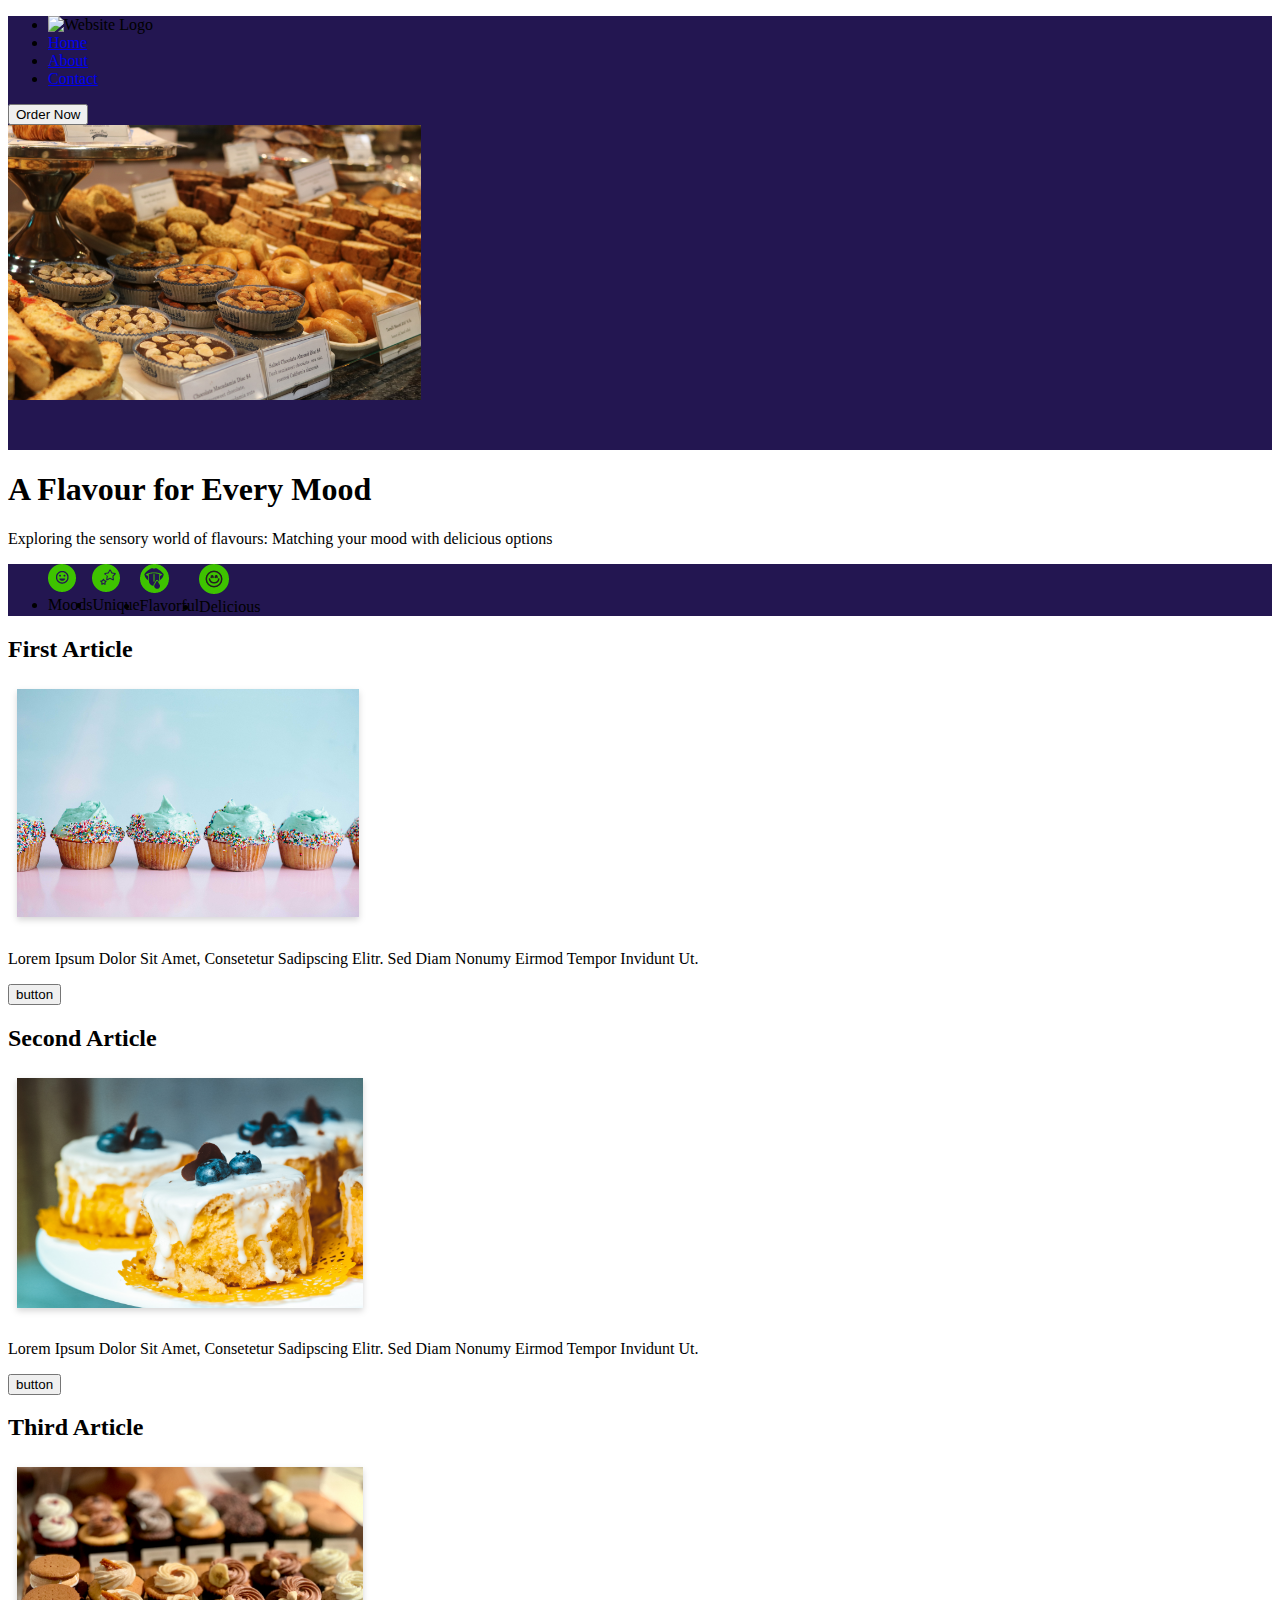
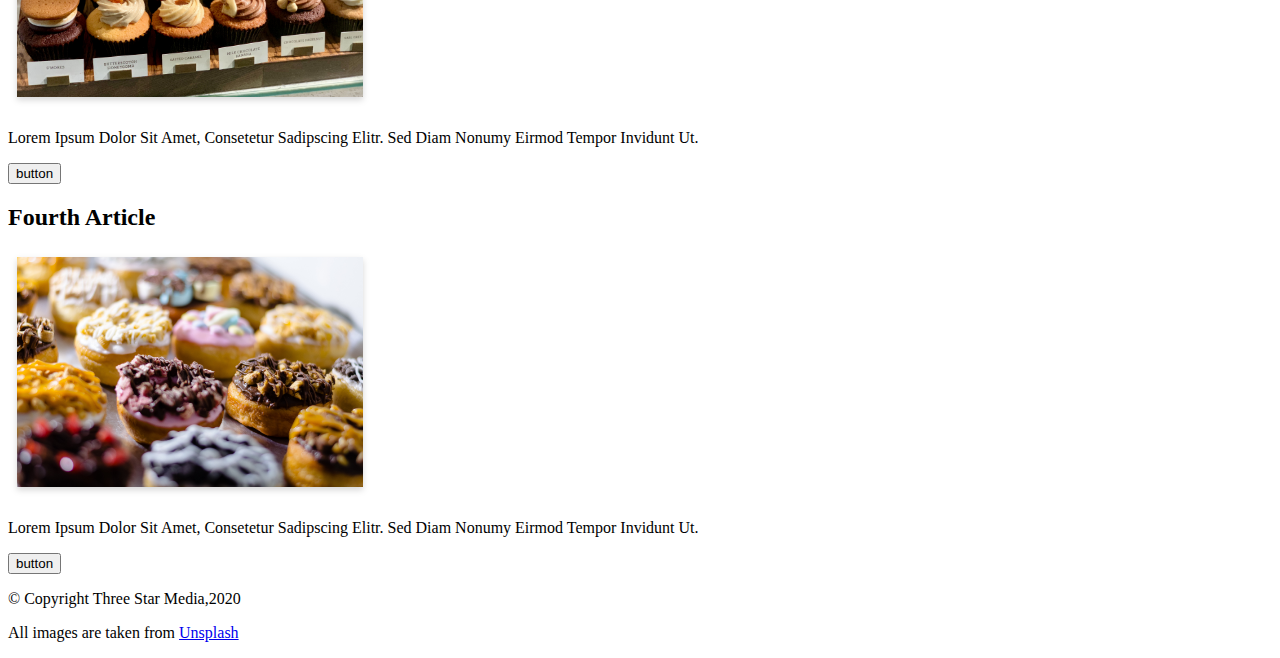
==== index.html @ 40e65116 "fixing css and images" ====
<!DOCTYPE html>
<html lang="en">
<head>
    <meta charset="UTF-8">
    <meta name="viewport" content="width=device-width, initial-scale=1.0">
    <link rel="stylesheet" href="css/main.css">
    <title>Flavorful Moods</title>
</head>
<body>
    <!-- Start navigation -->
    <div class="container">
        <header>
            <div class="nav-items">
                <nav>
                    <ul>
                        <li>
                            <div>
                                <img src="logo.png" alt="Website Logo">
                            </div>
                        </li>
                        <li><a href="index.html">Home</a></li>
                        <li><a href="about.html">About</a></li>
                        <li><a href="contact.html">Contact</a></li>
                    </ul>
                    <button class="nav-button"> Order Now</button>
                </nav>
                <img src="images/hero-bakery.png" alt="image of bakery">
            </div>
        </header>
       
        <!-- Big image and hero section -->
        <div class="main-banner">

            <div class="hero-box">
                <h1>A Flavour for Every Mood</h1>
                Exploring the sensory world of flavours: Matching your mood with delicious options</h3>
            </div>

        </div>

        <!-- Start description section -->

        <section class="descrip-sec">
            <ul class="descrip-list">
                <div>
                    <img src="images/moods.png" alt="smiley face">
                    <li>Moods</li>
                </div>
                <div>
                    <img src="images/unique.png" alt="smiley face">
                    <li>Unique</li>
                </div>
                <div>
                    <img src="images/flavourful.png" alt="smiley face">
                    <li>Flavorful</li>
                </div>
                <div>
                    <img src="images/delicious.png" alt="smiley face">
                    <li>Delicious</li>
                </div>
            </ul>
        </section>

        <!-- Products offered by bakery section -->

        <main>
            <article>
                <h2>First Article</h2>
                <img src="images/cupcakes.png" alt="multiple cupcakes">
                <p>Lorem Ipsum Dolor Sit Amet, Consetetur Sadipscing Elitr.

                    Sed Diam Nonumy Eirmod Tempor Invidunt Ut.
                   </p>
                <button>button</button>
            </article>  
            <article>
                <h2>Second Article</h2>
                <img src="images/blueberries.png" alt="multiple cupcakes">
                <p>Lorem Ipsum Dolor Sit Amet, Consetetur Sadipscing Elitr.

                    Sed Diam Nonumy Eirmod Tempor Invidunt Ut.
                   </p>
                <button>button</button>
            </article>  
            <article>
                <h2>Third Article</h2>
                <img src="images/cream-muffin.png" alt="multiple cupcakes">
                <p>Lorem Ipsum Dolor Sit Amet, Consetetur Sadipscing Elitr.

                    Sed Diam Nonumy Eirmod Tempor Invidunt Ut.
                   </p>
                <button>button</button>
            </article>  
            <article>
                <h2>Fourth Article</h2>
                <img src="images/cookies.png" alt="multiple cupcakes">
                <p>Lorem Ipsum Dolor Sit Amet, Consetetur Sadipscing Elitr.

                    Sed Diam Nonumy Eirmod Tempor Invidunt Ut.
                   </p>
                <button>button</button>
            </article>  
        </main>

        <!-- Footer Section -->
        
        <footer>
            <div>
                <p>&copy; Copyright Three Star Media,2020</p>
                <p>All images are taken from <a href="https://unsplash.com/">Unsplash</a></p>
            </div>
        </footer>

    </div>
</body>
</html>
---- css/main.css ----
.nav-items {
    background-color: #231651;
}

.descrip-sec {
    background-color: #231651;
}

.descrip-list {
    display: flex;
    flex-direction: row;
}
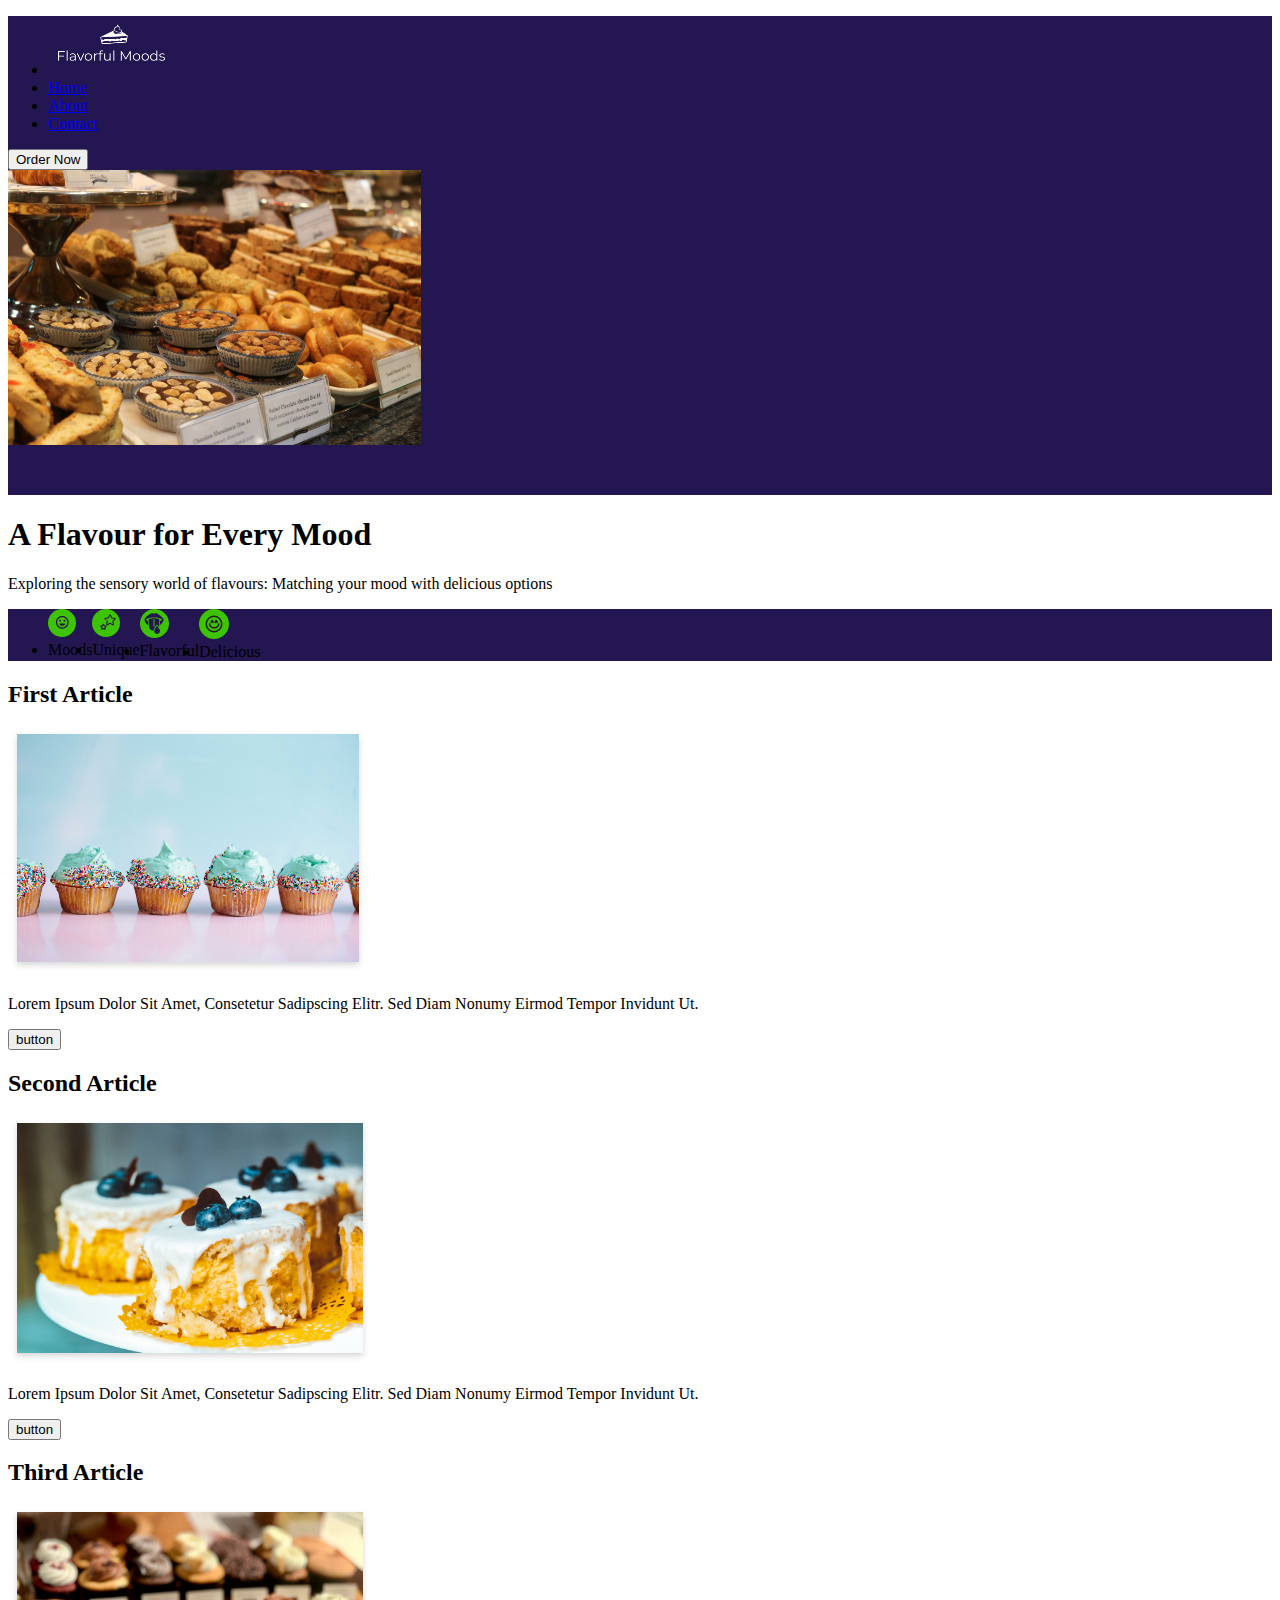
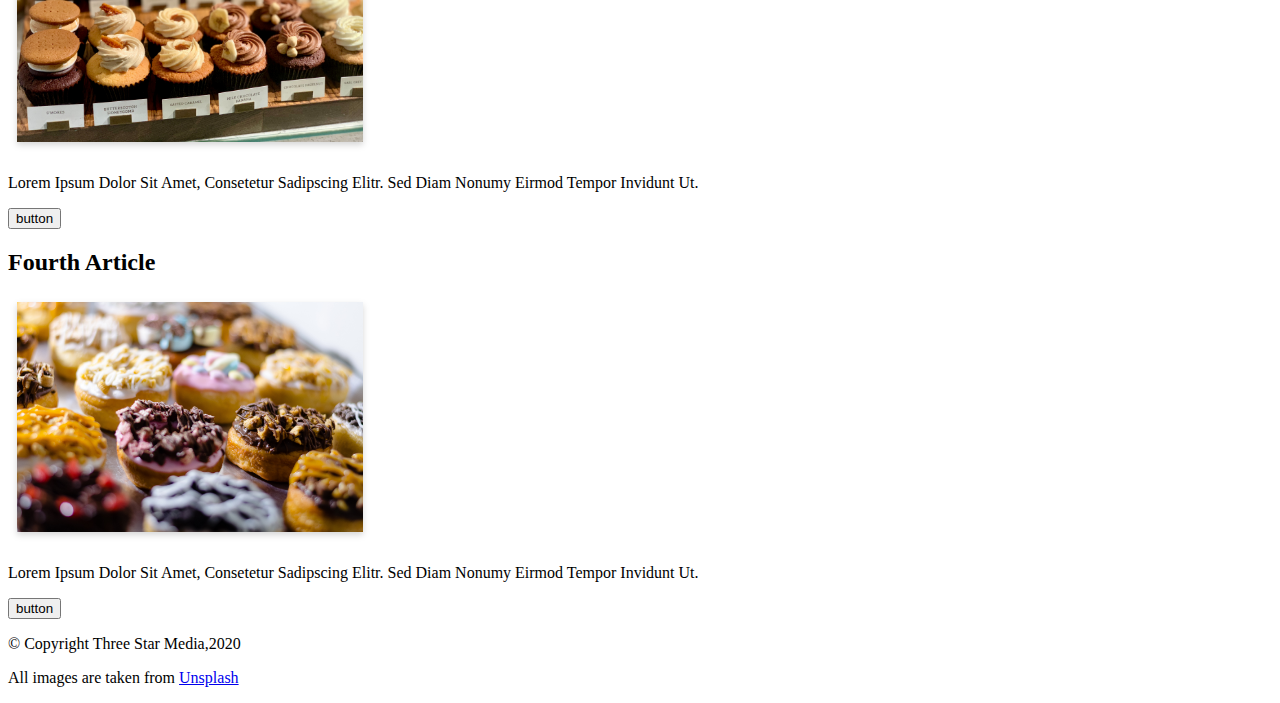
==== commit 69932a6f: "Fully fixed images and css all pages" ====
--- a/index.html
+++ b/index.html
@@ -15,7 +15,7 @@
                     <ul>
                         <li>
                             <div>
-                                <img src="logo.png" alt="Website Logo">
+                                <img src="images/logo.png" alt="Website Logo">
                             </div>
                         </li>
                         <li><a href="index.html">Home</a></li>
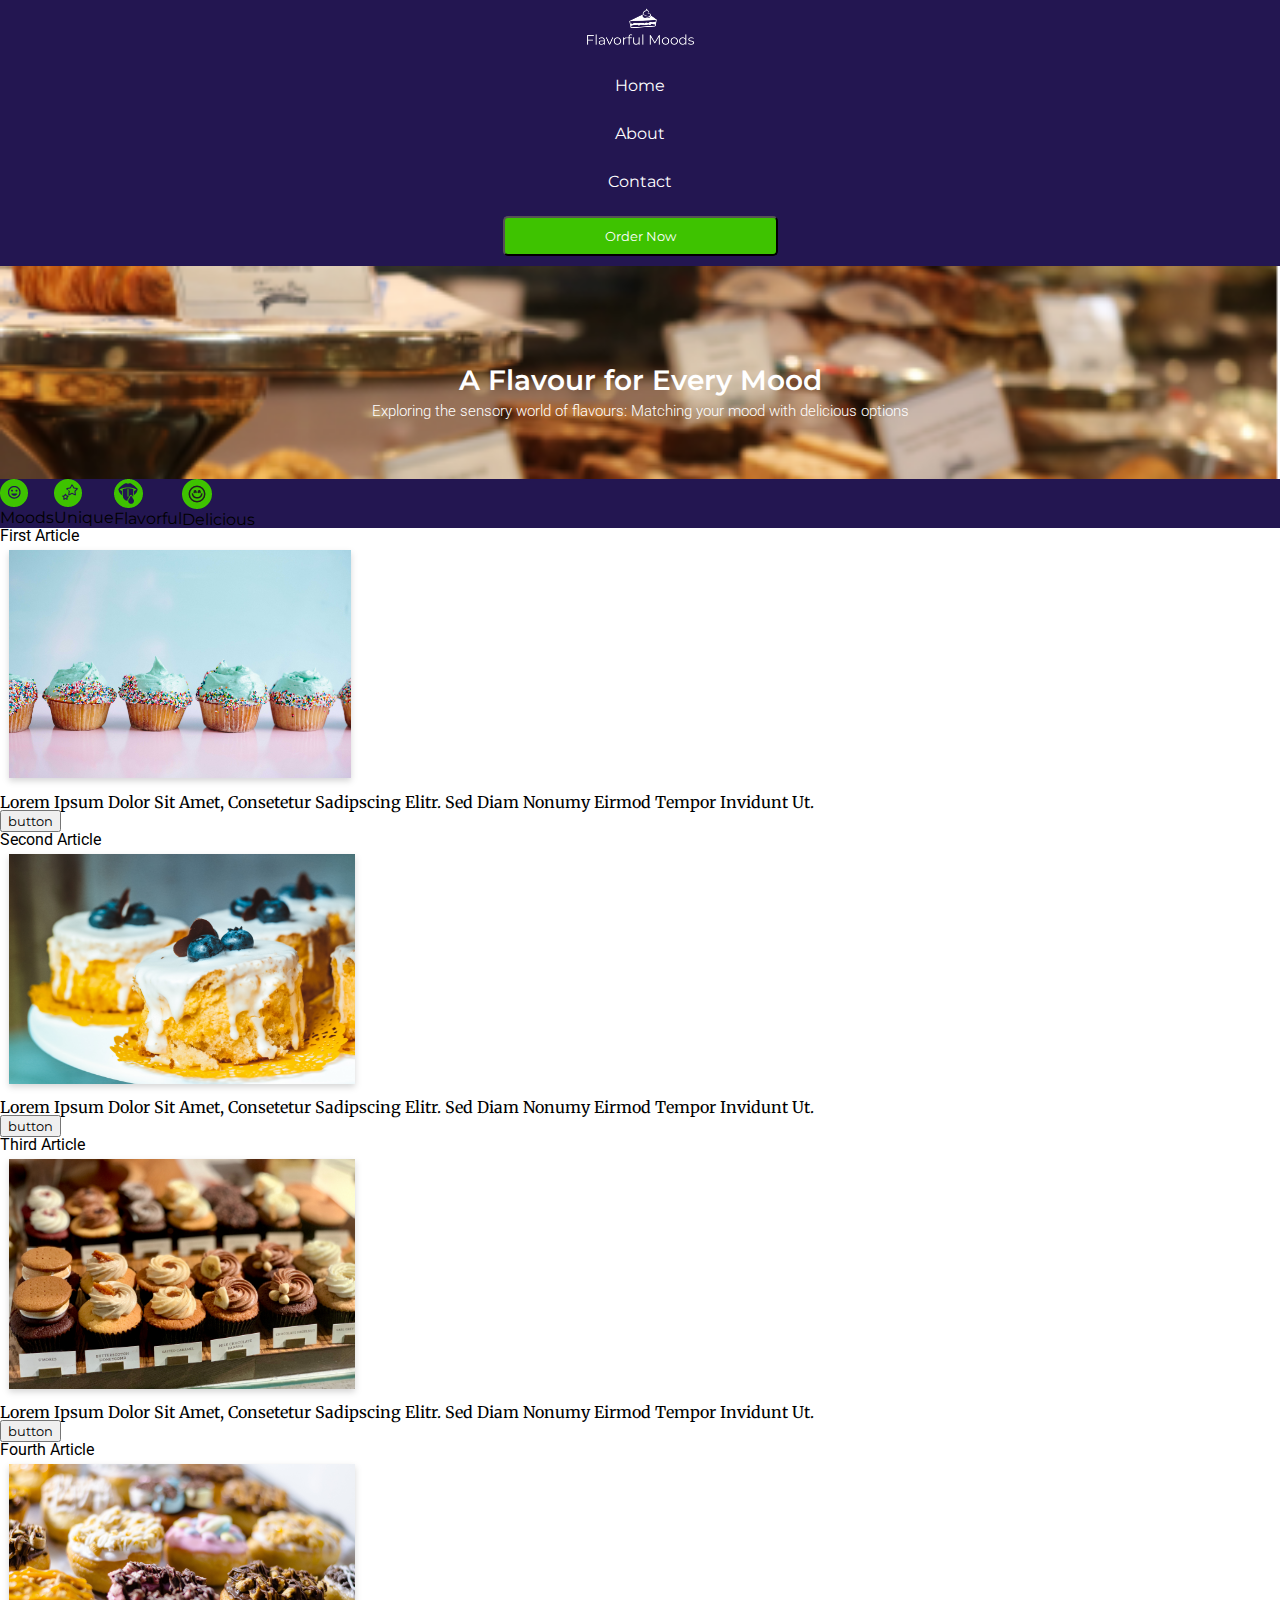
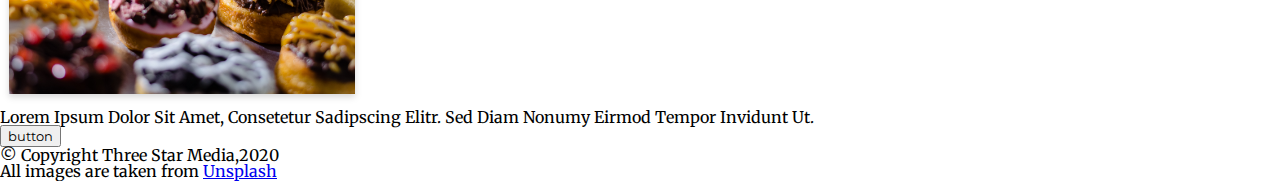
==== commit 096222eb: "finished css for nav section and hero section" ====
--- a/index.html
+++ b/index.html
@@ -3,7 +3,10 @@
 <head>
     <meta charset="UTF-8">
     <meta name="viewport" content="width=device-width, initial-scale=1.0">
+    <link rel="stylesheet" href="css/reset.css">
     <link rel="stylesheet" href="css/main.css">
+    <link rel="preconnect" href="https://fonts.gstatic.com" crossorigin>
+<link href="https://fonts.googleapis.com/css2?family=Merriweather:ital,wght@0,300;0,700;0,900;1,400&family=Montserrat:ital,wght@0,100;0,200;0,400;0,500;0,700;0,800;1,600&family=Roboto:ital,wght@0,100;0,300;0,500;0,700;0,900;1,400&display=swap" rel="stylesheet">
     <title>Flavorful Moods</title>
 </head>
 <body>
@@ -12,7 +15,7 @@
         <header>
             <div class="nav-items">
                 <nav>
-                    <ul>
+                    <ul class="nav-list">
                         <li>
                             <div>
                                 <img src="images/logo.png" alt="Website Logo">
@@ -21,10 +24,9 @@
                         <li><a href="index.html">Home</a></li>
                         <li><a href="about.html">About</a></li>
                         <li><a href="contact.html">Contact</a></li>
+                        <li> <button class="nav-button"> Order Now</button></li>
                     </ul>
-                    <button class="nav-button"> Order Now</button>
                 </nav>
-                <img src="images/hero-bakery.png" alt="image of bakery">
             </div>
         </header>
        
@@ -33,7 +35,7 @@
 
             <div class="hero-box">
                 <h1>A Flavour for Every Mood</h1>
-                Exploring the sensory world of flavours: Matching your mood with delicious options</h3>
+                <h3>Exploring the sensory world of flavours: Matching your mood with delicious options</h3>
             </div>
 
         </div>
--- a/css/main.css
+++ b/css/main.css
@@ -1,6 +1,101 @@
+/* <------- NAVIGATION ITEMS -------> */
+/* Add title and font settings */
+
+
+h1,
+li,
+button {
+    font-family: 'Montserrat', sans-serif;
+}
+
+h2,
+h3 {
+    font-family: 'Roboto', sans-serif;
+}
+
+p {
+    font-family: 'Merriweather', serif;
+}
+
 .nav-items {
     background-color: #231651;
+   
 }
+
+.nav-list {
+    max-width: 1200px;
+    margin: 0 auto;
+    text-align: center;
+    list-style-type: none;
+    text-decoration: none;
+}
+.nav-list a,
+.nav-list a:link,
+.nav-list a:visited {
+     display: block;
+     padding: 1em 0;
+     text-decoration: none;
+     background-color: #231651;
+     color: white;
+}
+
+.nav-list a:hover,
+.nav-list a:focus,
+.nav-list a.current {
+     background-color: #3EC300;
+     color: #231651;
+}
+
+.nav-button {
+    background-color: #3EC300;
+    color: white;
+    padding: 10px 100px 10px 100px;
+    margin: 10px 0px 10px 0px;
+    border-radius: 5px;
+}
+
+/* <------- HERO SECTION -------> */
+
+.main-banner {
+    width: 100%;
+    padding-top: 50px;
+    padding-bottom: 50px;
+    background-image: url("../images/hero-bakery.png");
+    background-size: cover;
+    background-repeat: no-repeat;
+}
+
+ .hero-box {
+     max-width: 1200px;
+     margin: 0 auto;
+     /* background-color: rgba(0, 0, 0, 0.5); */
+     color: white;
+     padding: 40px 10px 10px 10px;
+ }
+
+ .hero-box h1 {
+   text-align: center;
+   font-size: 28px;
+   font-weight: 600;
+   padding: 10px 0px 10px 0px;
+}
+
+.hero-box h3 {
+    text-align: center;
+    font-size: 15px;
+    font-weight: 300;
+}
+
+/* <------- DESCRIPTION LIST -------> */
+
+
+
+
+
+
+
+
+
 
 .descrip-sec {
     background-color: #231651;
@@ -9,4 +104,5 @@
 .descrip-list {
     display: flex;
     flex-direction: row;
-}+}
+
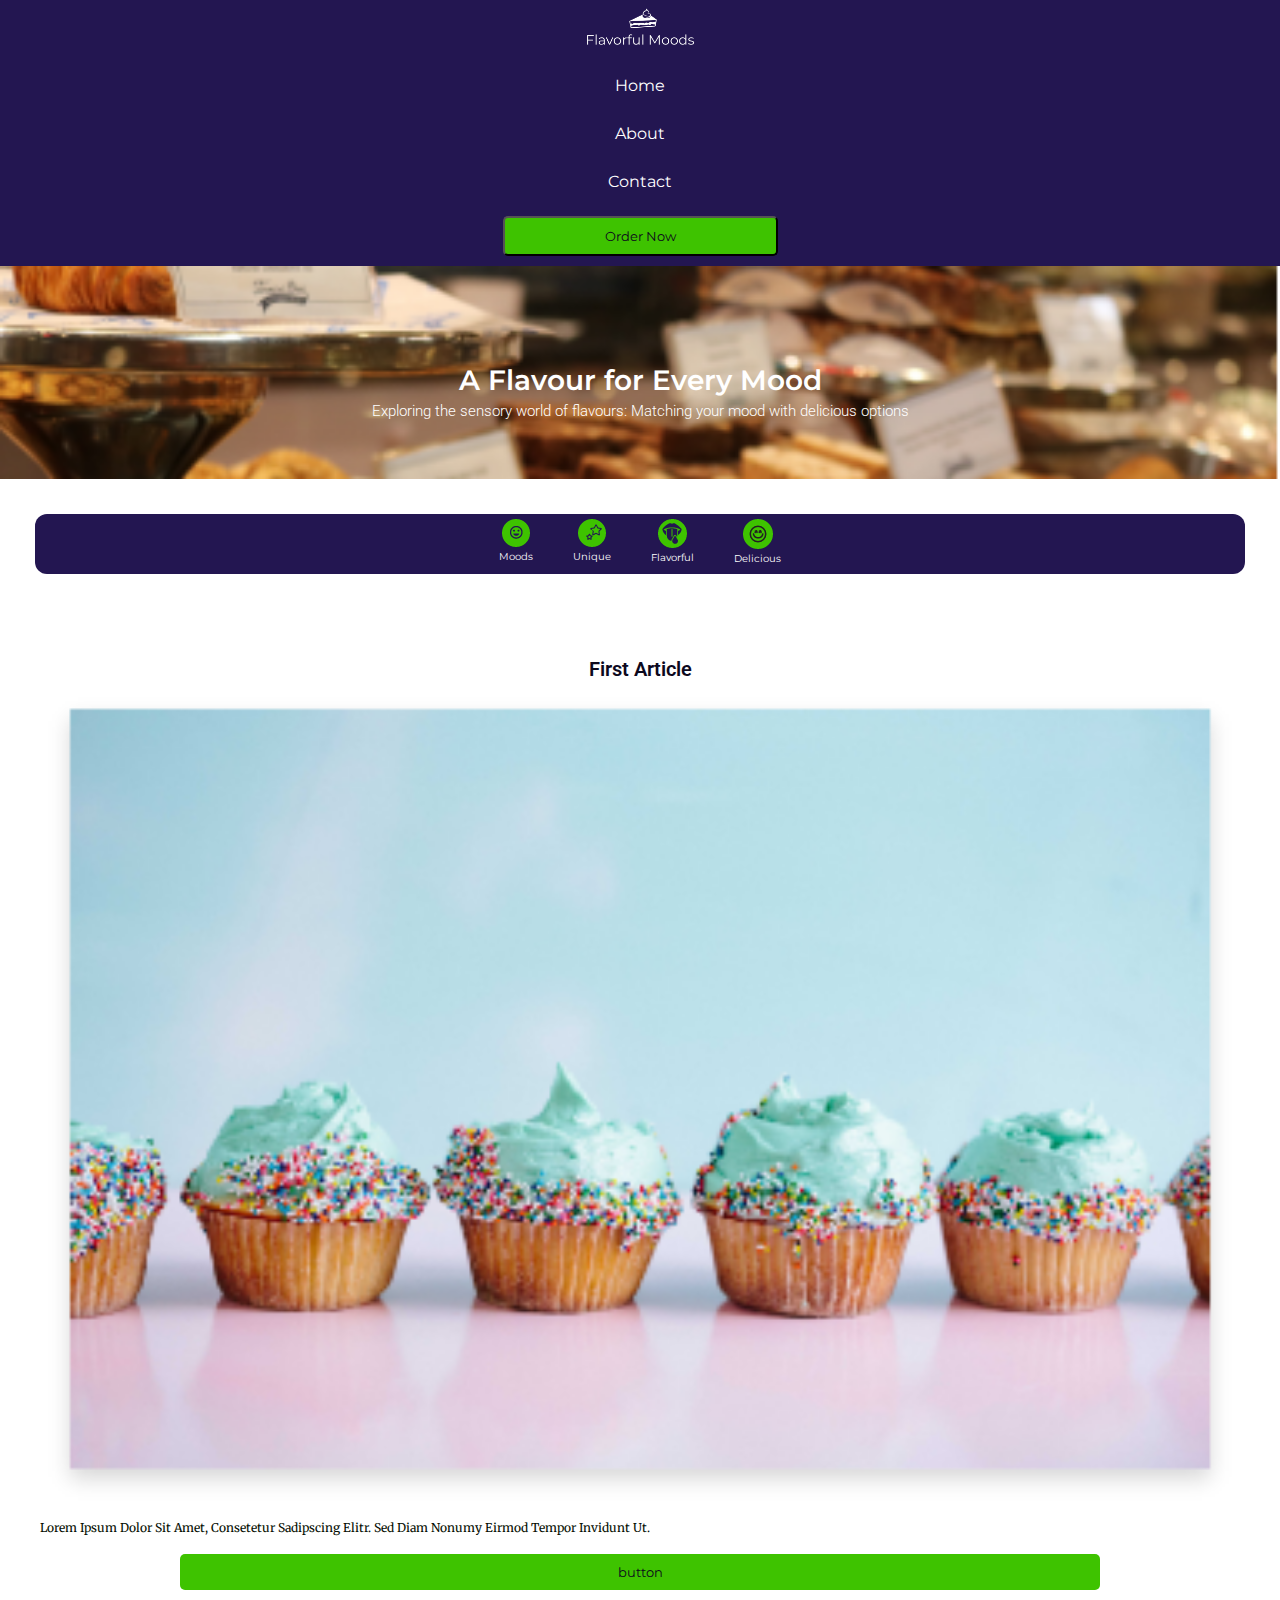
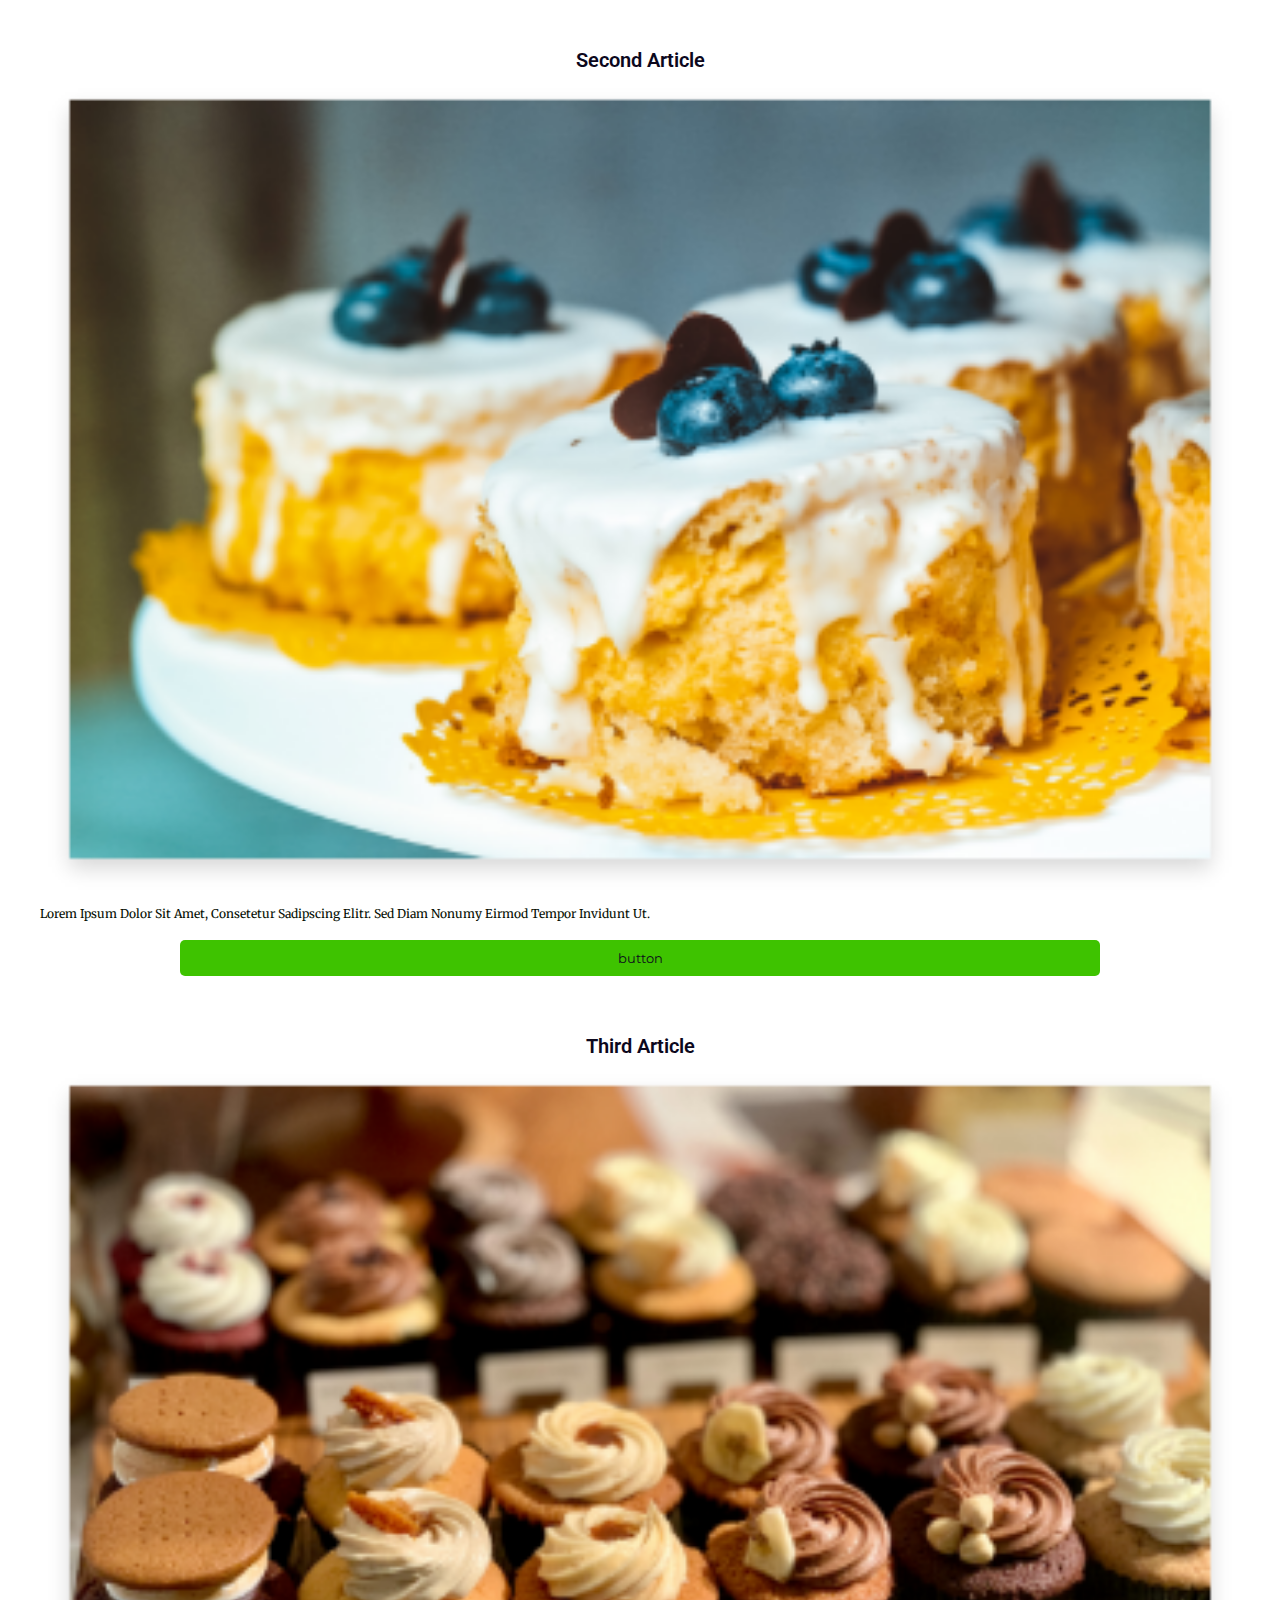
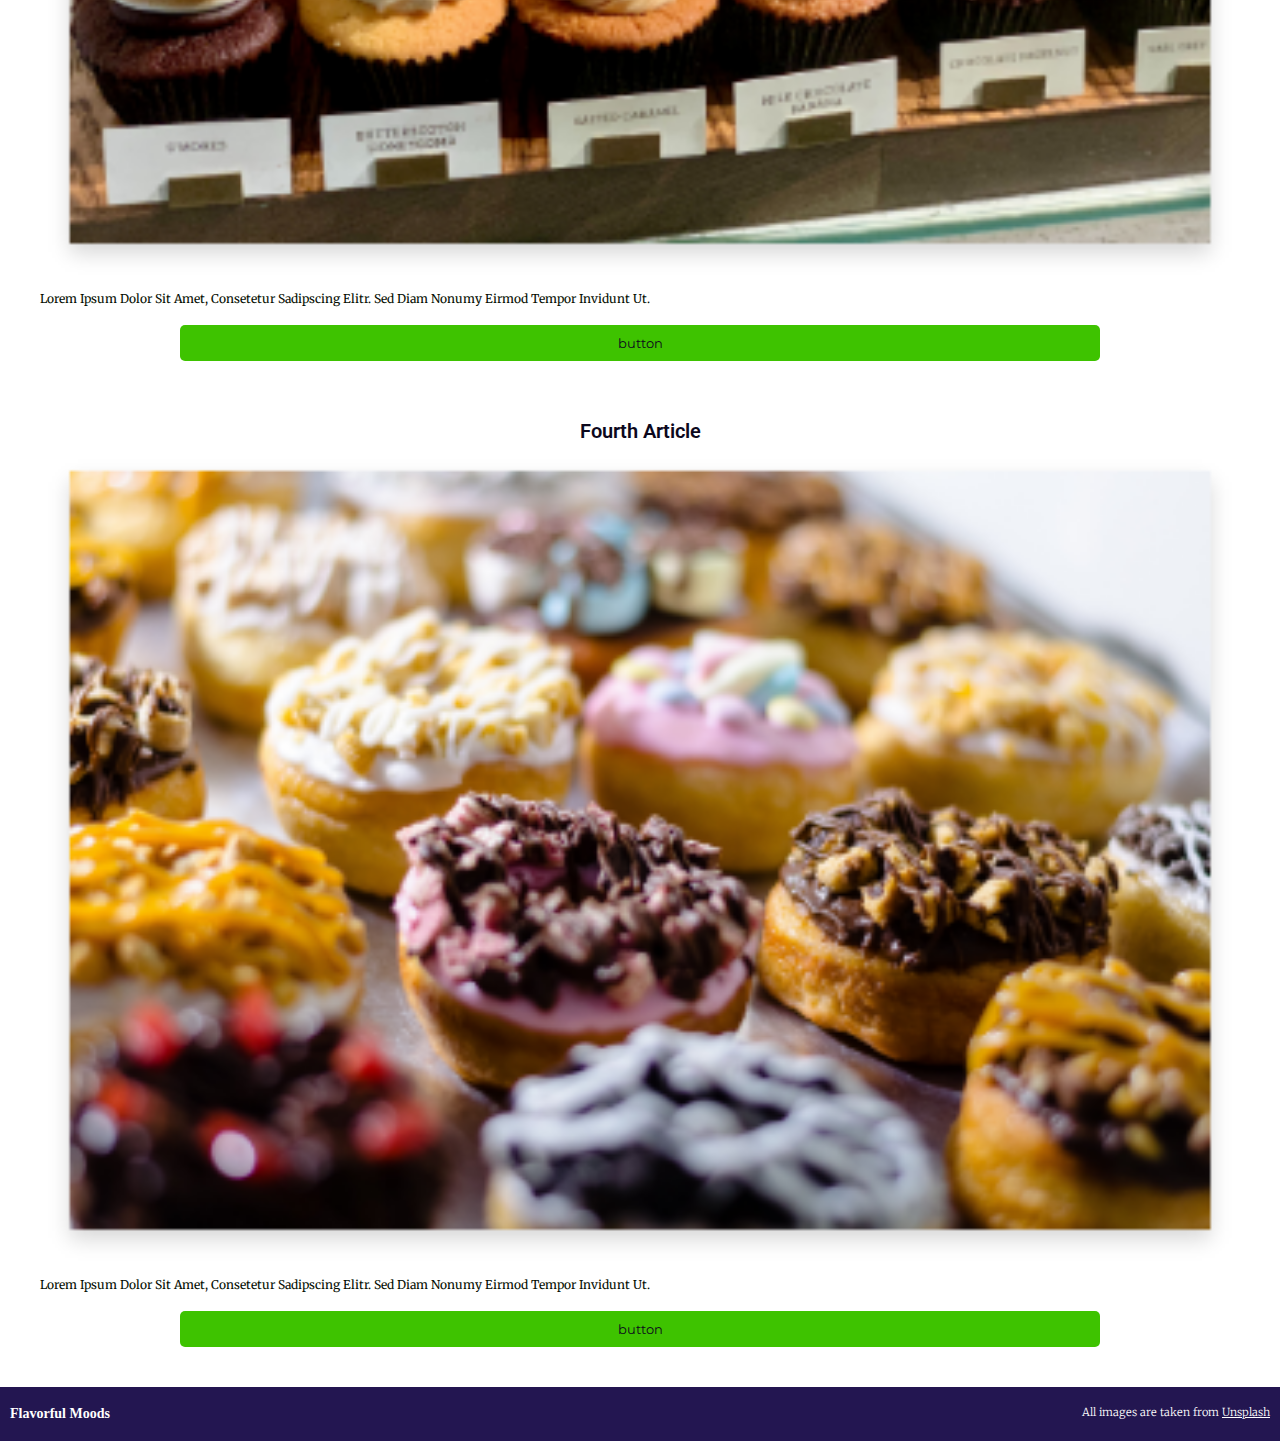
==== commit b1806ead: "finished the mobile version" ====
--- a/index.html
+++ b/index.html
@@ -65,8 +65,8 @@
 
         <!-- Products offered by bakery section -->
 
-        <main>
-            <article>
+        <main >
+            <article class="products">
                 <h2>First Article</h2>
                 <img src="images/cupcakes.png" alt="multiple cupcakes">
                 <p>Lorem Ipsum Dolor Sit Amet, Consetetur Sadipscing Elitr.
@@ -75,7 +75,7 @@
                    </p>
                 <button>button</button>
             </article>  
-            <article>
+            <article class="products">
                 <h2>Second Article</h2>
                 <img src="images/blueberries.png" alt="multiple cupcakes">
                 <p>Lorem Ipsum Dolor Sit Amet, Consetetur Sadipscing Elitr.
@@ -84,7 +84,7 @@
                    </p>
                 <button>button</button>
             </article>  
-            <article>
+            <article class="products">
                 <h2>Third Article</h2>
                 <img src="images/cream-muffin.png" alt="multiple cupcakes">
                 <p>Lorem Ipsum Dolor Sit Amet, Consetetur Sadipscing Elitr.
@@ -93,7 +93,7 @@
                    </p>
                 <button>button</button>
             </article>  
-            <article>
+            <article class="products">
                 <h2>Fourth Article</h2>
                 <img src="images/cookies.png" alt="multiple cupcakes">
                 <p>Lorem Ipsum Dolor Sit Amet, Consetetur Sadipscing Elitr.
@@ -108,7 +108,7 @@
         
         <footer>
             <div>
-                <p>&copy; Copyright Three Star Media,2020</p>
+                <h5>Flavorful Moods</h5>
                 <p>All images are taken from <a href="https://unsplash.com/">Unsplash</a></p>
             </div>
         </footer>
--- a/css/main.css
+++ b/css/main.css
@@ -48,7 +48,7 @@
 
 .nav-button {
     background-color: #3EC300;
-    color: white;
+    color: #0C081D;
     padding: 10px 100px 10px 100px;
     margin: 10px 0px 10px 0px;
     border-radius: 5px;
@@ -85,24 +85,166 @@
     font-size: 15px;
     font-weight: 300;
 }
+/* <------- ABOUT US -------> */
+
+.about-us {
+    max-width: 1200px;
+    margin: 0 auto;
+    /* background-color: rgba(0, 0, 0, 0.5); */
+    color:#0C081D;
+    padding: 40px 10px 10px 10px;
+}
+
+.about-us h1 {
+  text-align: center;
+  font-size: 28px;
+  font-weight: 600;
+  padding: 10px 0px 10px 0px;
+}
+
+.about-us p {
+    text-align:left;
+    font-size: 14px;
+    font-weight: 400;
+    padding: 10px 0px 10px 0px;
+    color: #050E01;
+    line-height: 20pt;
+  }
+
+  .about-image {
+    width: 250px;
+    display: block;
+    margin: 0 auto;
+  }
 
 /* <------- DESCRIPTION LIST -------> */
 
-
-
-
-
-
-
-
-
-
 .descrip-sec {
-    background-color: #231651;
+    text-align: center;
 }
 
 .descrip-list {
     display: flex;
-    flex-direction: row;
-}
-
+    justify-content: center; 
+    margin: 35px; 
+    border-radius: 12px;
+    background-color: #231651;
+   
+}
+
+.descrip-list li {
+    text-align: center;
+    font-size: 10px;
+    font-weight: 400;
+    color: white;
+    padding: 5px 0px 5px 0px;
+}
+
+.descrip-list div {
+    padding: 5px 20px;
+}
+
+.descrip-list img {
+    display: block;
+    margin: 0 auto;
+}
+
+/* <------- MAIN PRODUCTS SECTION -------> */
+
+.products {
+    display: flex;
+    flex-direction: column;
+    justify-content: center;
+    max-width: 1200px;
+    margin: 0 auto;
+    /* background-color: rgba(0, 0, 0, 0.5); */
+    padding: 40px 10px 10px 10px;
+}
+
+.products h2 {
+  text-align: center;
+  font-size: 20px;
+  font-weight: 600;
+  padding: 10px 0px 10px 0px;
+  color: #0C081D;
+}
+
+.products p {
+    text-align:left;
+    font-size: 12px;
+    font-weight: 400;
+    padding: 10px 0px 10px 0px;
+    color: #050E01;
+  }
+
+.products button {
+    background-color: #3EC300;
+    color: #0C081D;
+    border: none;
+    border-radius: 5px;
+    padding: 10px 20px;
+    margin: 10px 140px 0px 140px;
+}
+
+/* <------- FORM SECTION -------> */
+
+.form-border{
+    padding: 0px 20px 20px 20px;      
+}
+
+.form-border button{
+    background-color: #3EC300;
+    color: #0C081D;
+    border: none;
+    border-radius: 5px;
+    padding: 10px 20px;
+    margin: 10px 140px 0px 140px;
+}
+
+.long{
+    width: 100%;
+    margin-bottom: 15px;
+    padding: 8px 0px 8px 0px;
+}
+
+.big{
+    width: 100%;
+    height: 120px;
+    margin-bottom: 15px;
+    vertical-align: top;
+}
+
+textarea{
+    width: 100%;
+    height: 120px;
+}
+
+/* <------- FOOTER SECTION -------> */
+
+
+footer h5{
+    font-size: 14px;
+    font-weight: 600;
+    padding: 10px 0px 10px 0px;
+ }
+
+footer p{
+    font-size: 11px;
+    font-weight: 300;
+    padding: 10px 0px 10px 0px;
+ }
+
+
+ footer div {
+    display: flex;
+    justify-content: space-between;
+     border: none;
+     background-color: #231651;
+     color: white;
+     margin-top: 30px;
+     padding: 10px;
+ }
+
+ footer a {
+     color: white;
+ }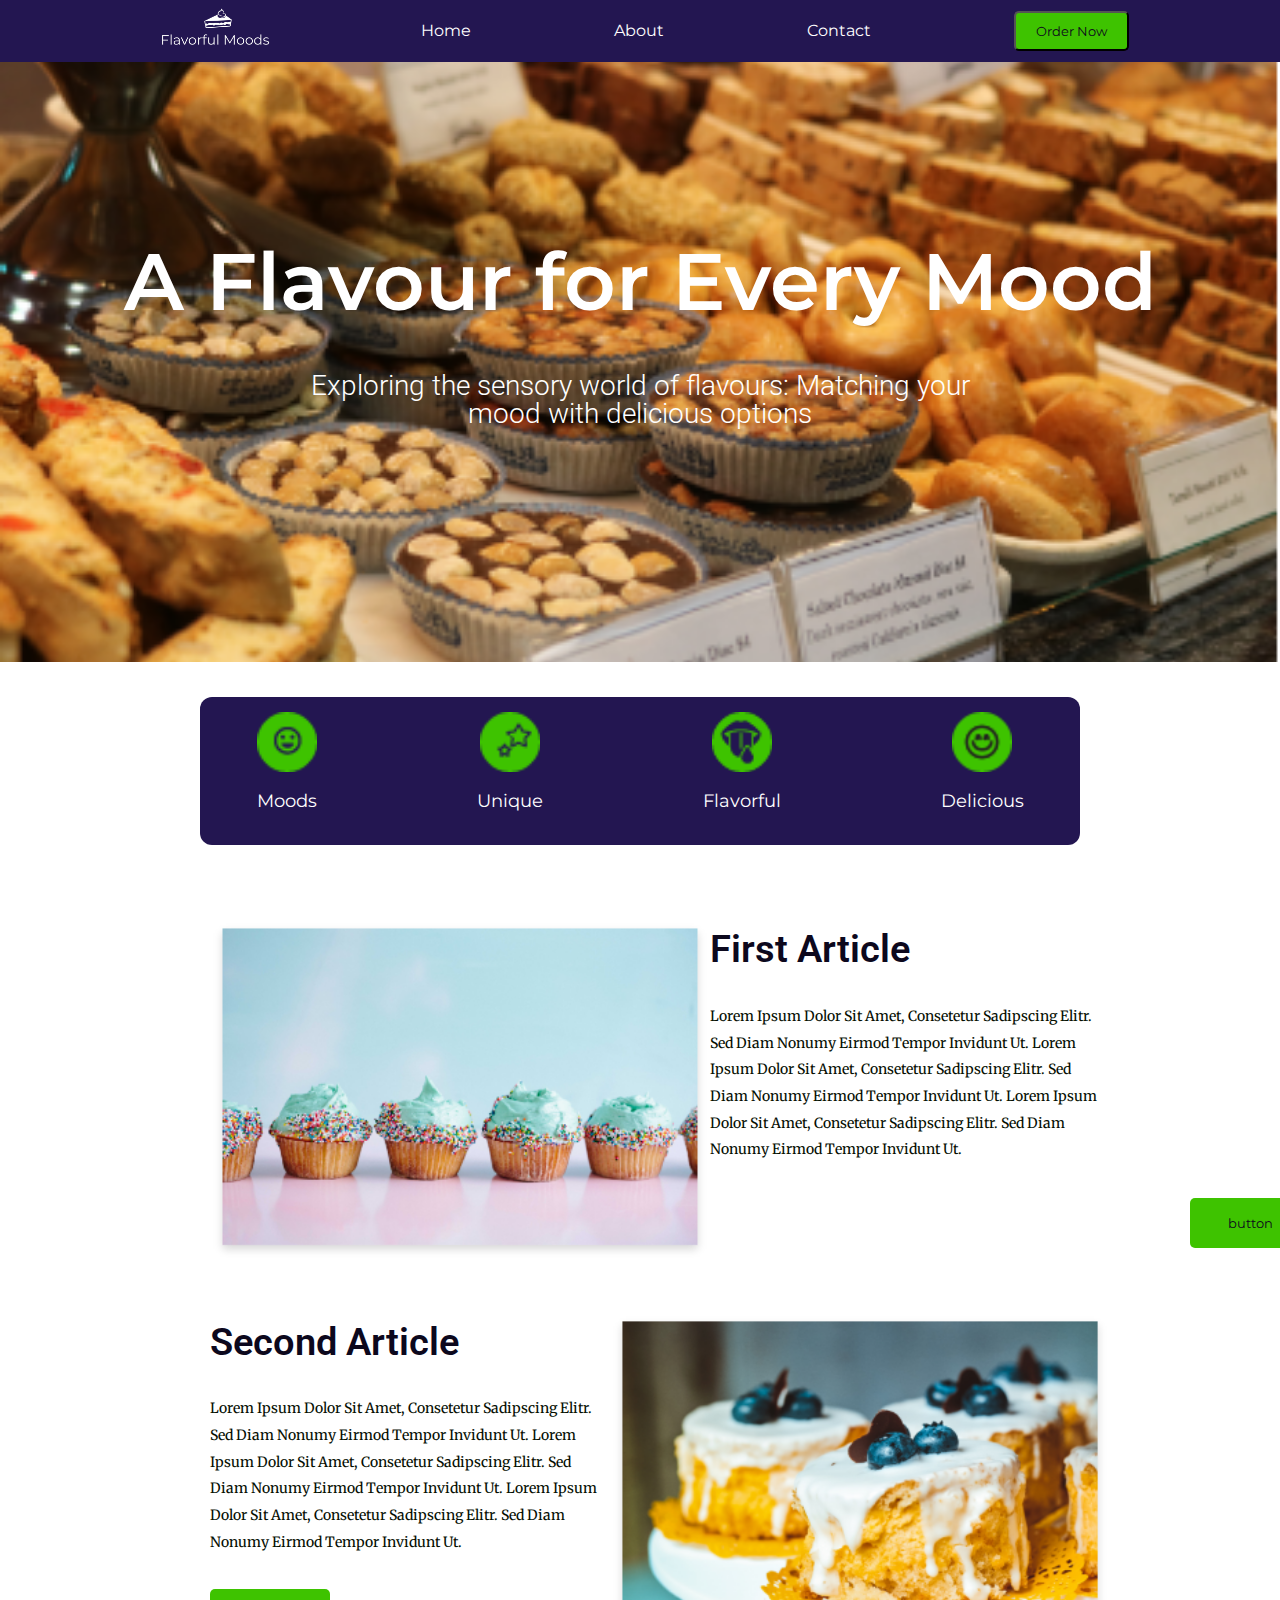
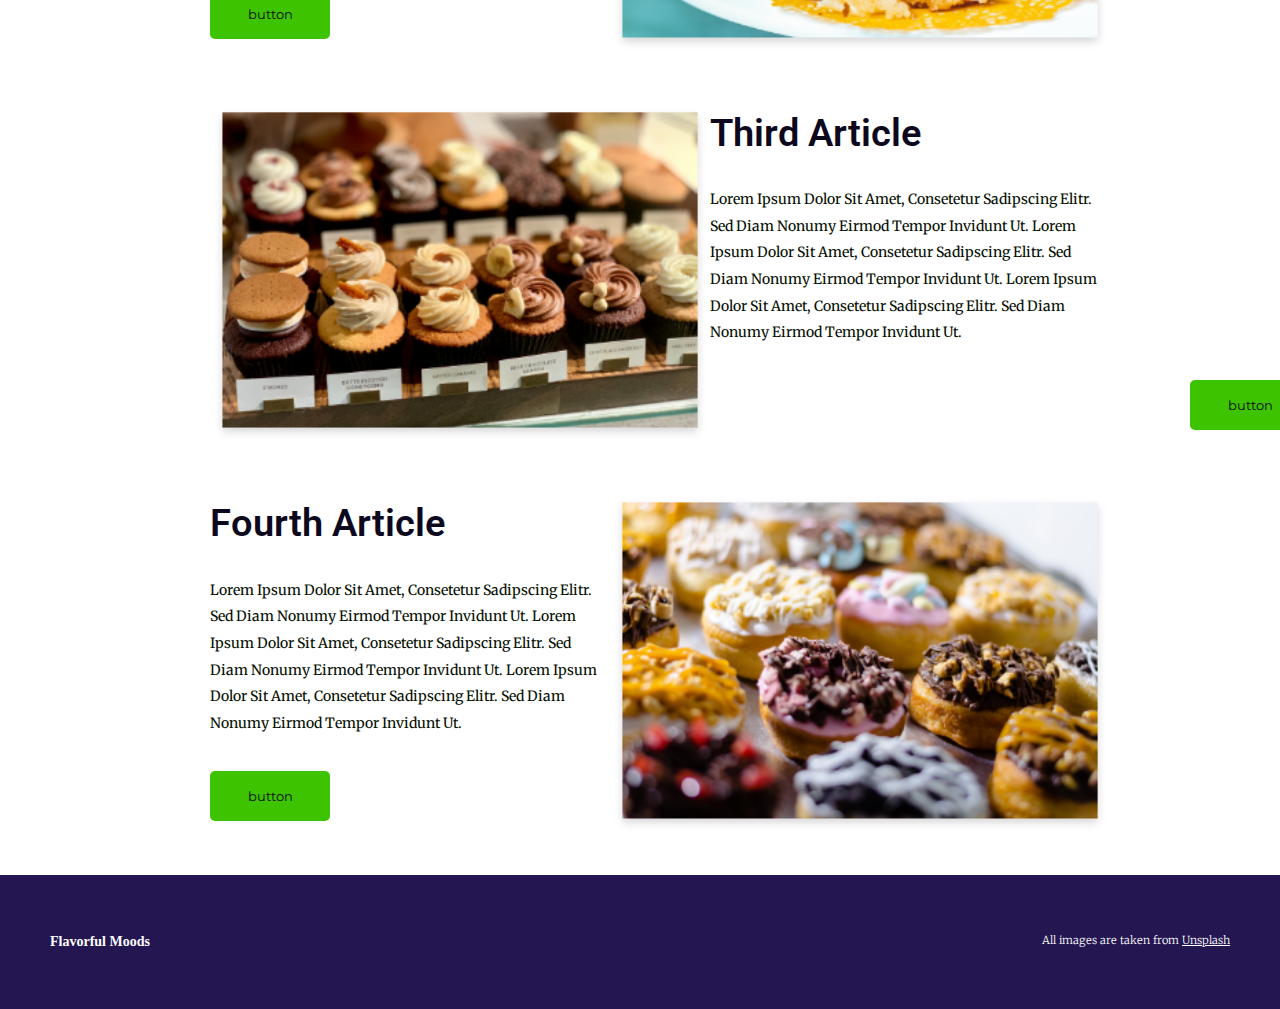
==== commit e131c62a: "Finished Css for desktop" ====
--- a/index.html
+++ b/index.html
@@ -72,13 +72,25 @@
                 <p>Lorem Ipsum Dolor Sit Amet, Consetetur Sadipscing Elitr.
 
                     Sed Diam Nonumy Eirmod Tempor Invidunt Ut.
+                    Lorem Ipsum Dolor Sit Amet, Consetetur Sadipscing Elitr.
+
+                    Sed Diam Nonumy Eirmod Tempor Invidunt Ut.
+                    Lorem Ipsum Dolor Sit Amet, Consetetur Sadipscing Elitr.
+
+                    Sed Diam Nonumy Eirmod Tempor Invidunt Ut.
                    </p>
                 <button>button</button>
             </article>  
-            <article class="products">
+            <article class="products left-area">
                 <h2>Second Article</h2>
                 <img src="images/blueberries.png" alt="multiple cupcakes">
                 <p>Lorem Ipsum Dolor Sit Amet, Consetetur Sadipscing Elitr.
+
+                    Sed Diam Nonumy Eirmod Tempor Invidunt Ut.
+                    Lorem Ipsum Dolor Sit Amet, Consetetur Sadipscing Elitr.
+
+                    Sed Diam Nonumy Eirmod Tempor Invidunt Ut.
+                    Lorem Ipsum Dolor Sit Amet, Consetetur Sadipscing Elitr.
 
                     Sed Diam Nonumy Eirmod Tempor Invidunt Ut.
                    </p>
@@ -90,13 +102,25 @@
                 <p>Lorem Ipsum Dolor Sit Amet, Consetetur Sadipscing Elitr.
 
                     Sed Diam Nonumy Eirmod Tempor Invidunt Ut.
+                    Lorem Ipsum Dolor Sit Amet, Consetetur Sadipscing Elitr.
+
+                    Sed Diam Nonumy Eirmod Tempor Invidunt Ut.
+                    Lorem Ipsum Dolor Sit Amet, Consetetur Sadipscing Elitr.
+
+                    Sed Diam Nonumy Eirmod Tempor Invidunt Ut.
                    </p>
                 <button>button</button>
             </article>  
-            <article class="products">
+            <article class="products left-area">
                 <h2>Fourth Article</h2>
                 <img src="images/cookies.png" alt="multiple cupcakes">
                 <p>Lorem Ipsum Dolor Sit Amet, Consetetur Sadipscing Elitr.
+
+                    Sed Diam Nonumy Eirmod Tempor Invidunt Ut.
+                    Lorem Ipsum Dolor Sit Amet, Consetetur Sadipscing Elitr.
+
+                    Sed Diam Nonumy Eirmod Tempor Invidunt Ut.
+                    Lorem Ipsum Dolor Sit Amet, Consetetur Sadipscing Elitr.
 
                     Sed Diam Nonumy Eirmod Tempor Invidunt Ut.
                    </p>
--- a/css/main.css
+++ b/css/main.css
@@ -247,4 +247,205 @@
 
  footer a {
      color: white;
- }+ }
+
+  /* ************************************************************************************************************ */
+ /* DESKTOP STYLING */
+ /* ************************************************************************************************************ */
+ @media screen and (min-width: 760px) {
+
+    /* I changed the display on the nav bar so it would be horizontal instead of vertical */
+
+    .nav-list {
+        display: flex;
+        background-color: #231651;
+        align-items: center;
+        justify-content: center;
+        padding: 0 5em;
+    }
+
+    .nav-list li {
+        flex-grow: 1;
+    }
+
+    .nav-button {
+        padding: 10px 20px 10px 20px;
+        margin: 10px 0px 10px 0px;
+        border-radius: 5px;
+    }
+    /*Main Banner section  */
+
+    .main-banner {
+        position: relative;
+        height: 500px;
+        background-position: center;
+        background-size: cover;
+        background-repeat: no-repeat;
+
+    }
+
+    .hero-box {
+        max-width: 1200px;
+        margin: 0 auto;
+        padding-top: 120px;
+
+    }
+
+    .hero-box h1 {
+        font-size: 80px;
+        margin-bottom: 40px;
+    }
+
+    .hero-box h3 {
+        margin: 0px 260px;
+        font-size: 28px;
+    }
+
+    /* <------- ABOUT US -------> */
+
+.about-us h1 {
+  text-align: center;
+  font-size: 28px;
+  font-weight: 600;
+  padding: 10px 0px 30px 0px;
+}
+
+.about-us p {
+    text-align:left;
+    font-size: 14px;
+    font-weight: 400;
+    padding: 10px 0px 10px 0px;
+    color: #050E01;
+    line-height: 20pt;
+  }
+
+.about-image {
+    width: 450px;
+    display: block;
+    margin: 0 auto;
+  }
+
+
+    /* <------- DESCRIPTION LIST -------> */
+
+
+
+.descrip-list {
+    margin: 35px 200px; 
+}
+
+.descrip-list li {
+    text-align: center;
+    font-size: 18px;
+    font-weight: 400;
+    color: white;
+    padding: 20px 0px 30px 0px;
+}
+
+.descrip-list div {
+    padding: 5px 80px;
+}
+
+.descrip-list img {
+    display: block;
+    margin: 0 auto;
+    max-width: 100%;
+    height: auto;
+    width: 60px;
+    padding-top: 10px;
+}
+
+/* <------- MAIN PRODUCTS SECTION -------> */
+
+.products {
+    margin: 0px 200px;
+    display: grid;
+    justify-content: stretch;
+    grid-template-areas:
+    "img img title"
+    "img img par"
+    "img img button"
+}
+
+.products img {
+    width: 500px;
+    display: block;
+    margin: 0 auto;
+    grid-area: img;
+}
+
+.products h2 {
+    font-size: 38px;
+    text-align: left;
+    grid-area: title;
+}
+
+.products p {
+    grid-area: par;
+    font-size: 14px;
+    line-height: 20pt;
+}
+
+.products button {
+    position:relative; 
+    left:340px;
+    width: 120px;
+    height: 50px;
+    grid-area: button;
+}
+
+.left-area {
+    margin: 0px 200px;
+    display: grid;
+    justify-content: stretch;
+    grid-template-areas:
+    "title  img img"
+    "par    img img"
+    "button img img "
+}
+
+.left-area img {
+    width: 500px;
+    display: block;
+    margin: 0 auto;
+    grid-area: img;
+}
+
+.left-area h2 {
+    font-size: 38px;
+    text-align: left;
+    grid-area: title;
+}
+
+.left-area p {
+    grid-area: par;
+    font-size: 14px;
+    line-height: 20pt;
+}
+
+.left-area button {
+    position:relative; 
+    left:-140px;
+    width: 120px;
+    height: 50px;
+    grid-area: button;
+}
+
+/* <------- FOOTER SECTION -------> */
+
+
+footer h5{
+    font-size: 14px;
+ }
+
+footer p{
+    font-size: 11px;
+ }
+
+
+ footer div {
+     margin-top: 30px;
+     padding: 50px 50px;
+ }
+
+   }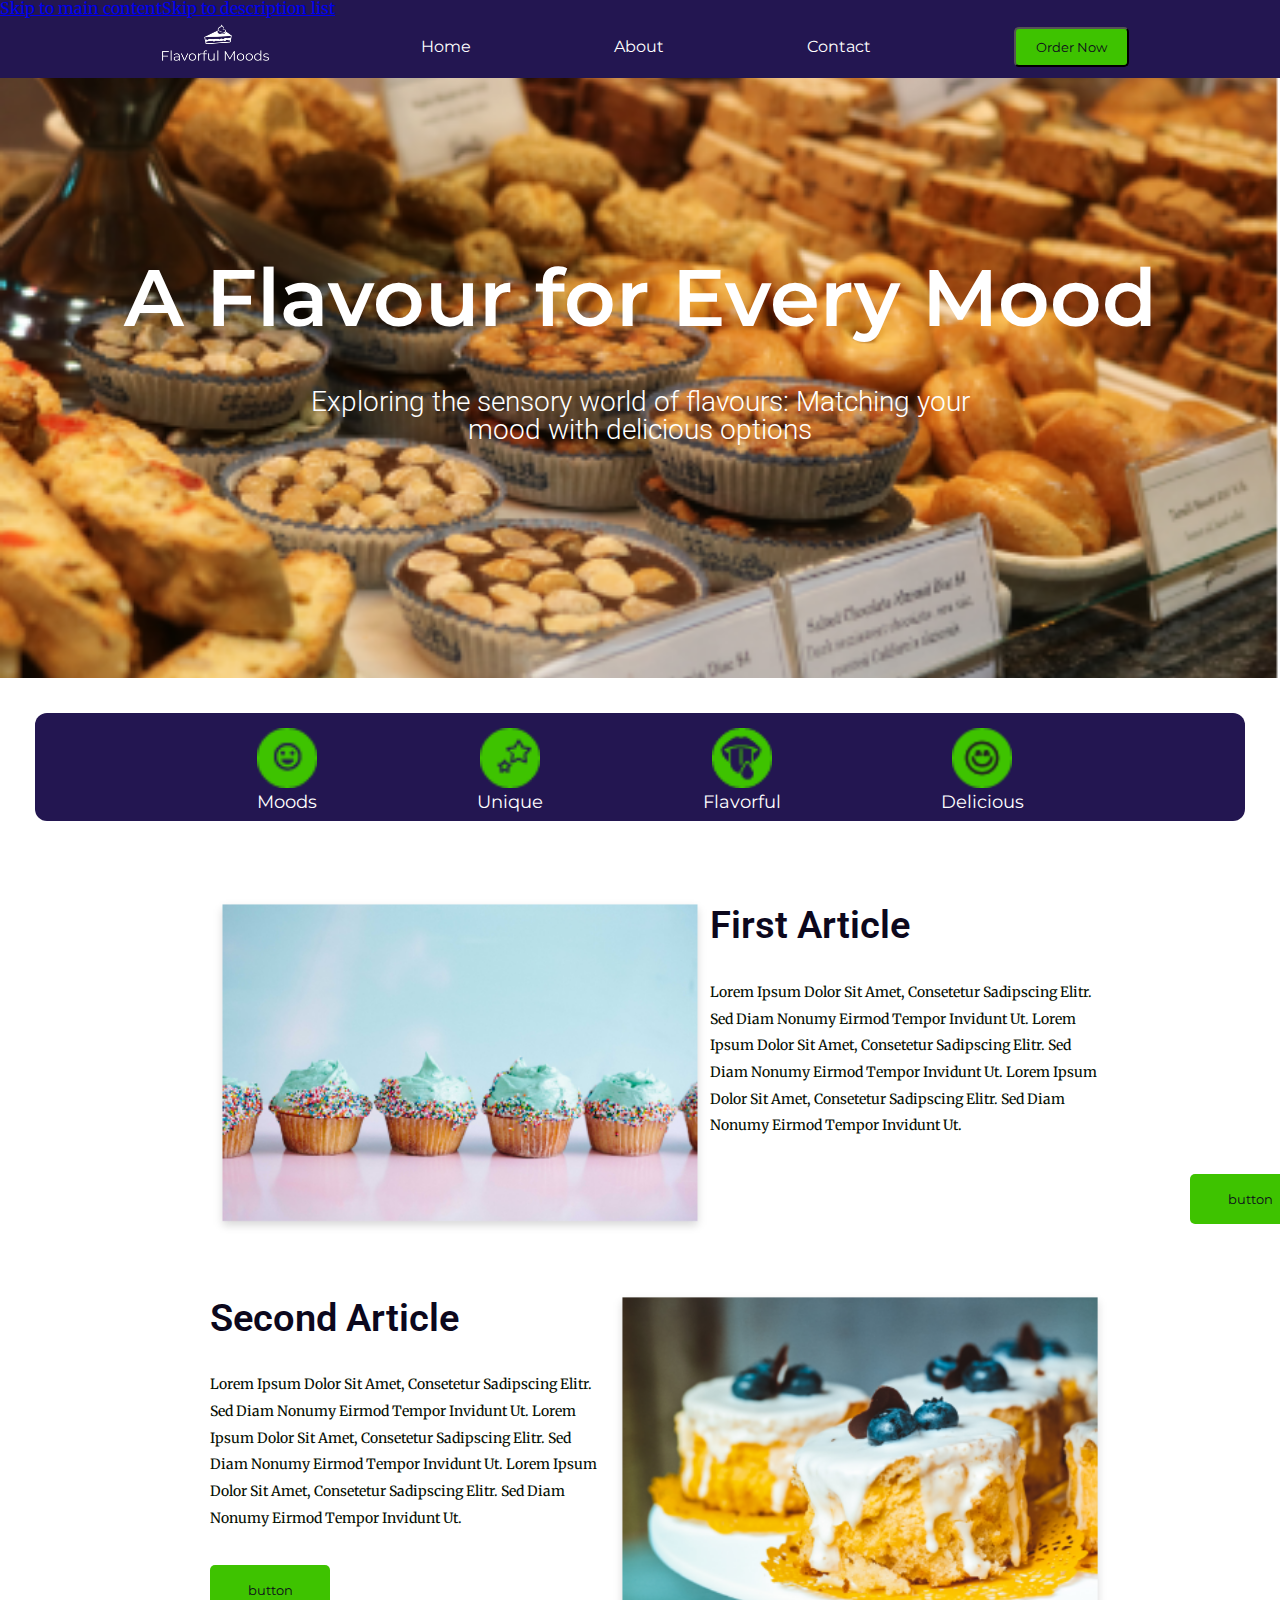
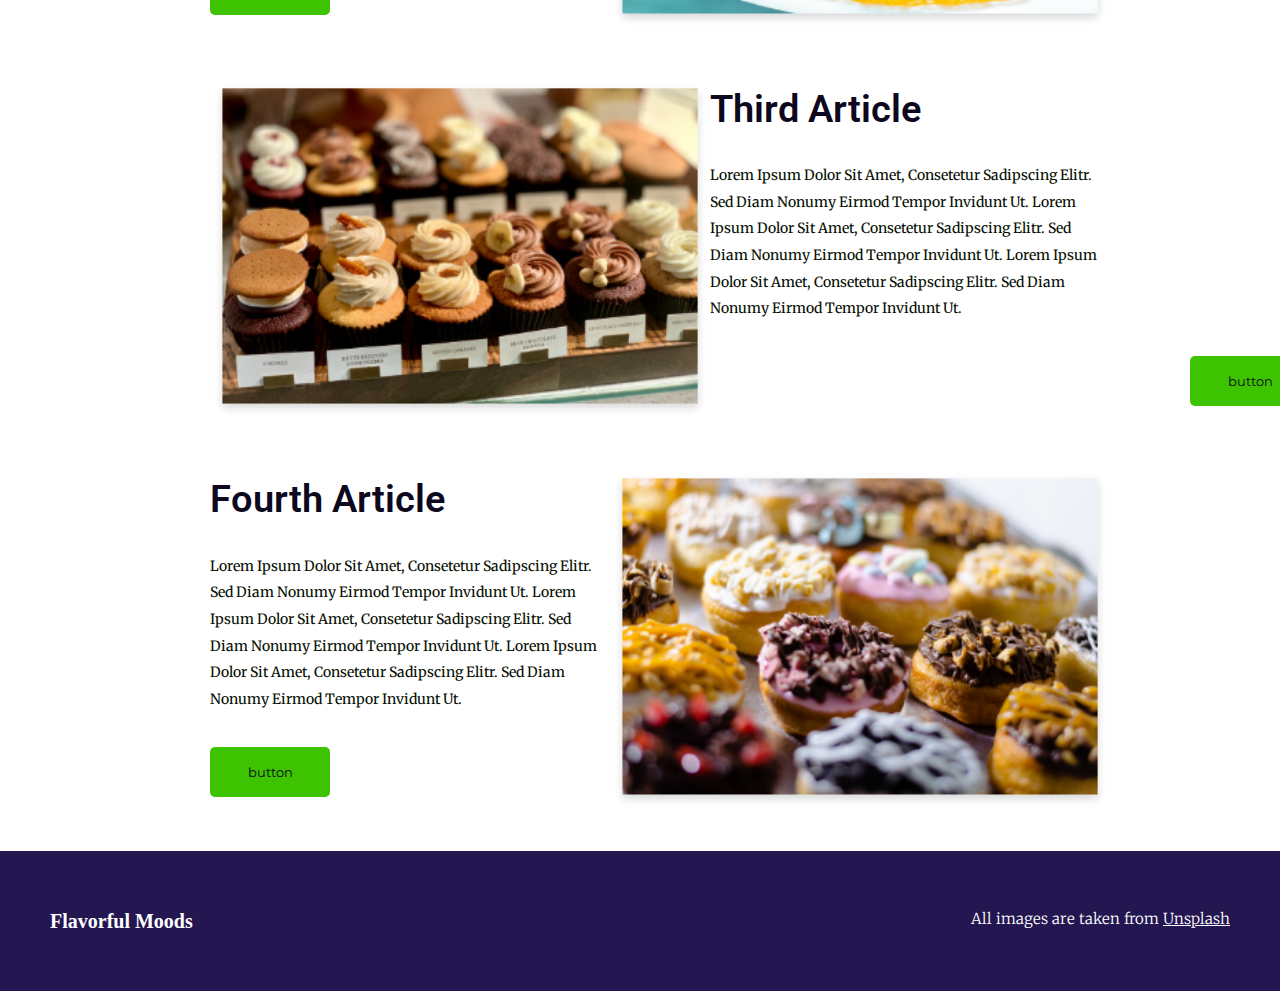
==== commit c43607c4: "added skip links" ====
--- a/index.html
+++ b/index.html
@@ -12,6 +12,10 @@
 <body>
     <!-- Start navigation -->
     <div class="container">
+        <div class="skip-links">
+        <p><a href="#maincontent">Skip to main content </a></p><br>
+        <p><a href="#descriptionlist">Skip to description list</a></p>
+    </div>
         <header>
             <div class="nav-items">
                 <nav>
@@ -28,7 +32,7 @@
                     </ul>
                 </nav>
             </div>
-        </header>
+        </header> 
        
         <!-- Big image and hero section -->
         <div class="main-banner">
@@ -42,7 +46,7 @@
 
         <!-- Start description section -->
 
-        <section class="descrip-sec">
+        <section class="descrip-sec" id="descriptionlist">
             <ul class="descrip-list">
                 <div>
                     <img src="images/moods.png" alt="smiley face">
@@ -65,7 +69,7 @@
 
         <!-- Products offered by bakery section -->
 
-        <main >
+        <main id="maincontent" >
             <article class="products">
                 <h2>First Article</h2>
                 <img src="images/cupcakes.png" alt="multiple cupcakes">
--- a/css/main.css
+++ b/css/main.css
@@ -15,6 +15,11 @@
 
 p {
     font-family: 'Merriweather', serif;
+}
+
+.skip-links{
+    background-color: #231651;
+    display: flex;
 }
 
 .nav-items {
@@ -328,21 +333,17 @@
 
     /* <------- DESCRIPTION LIST -------> */
 
-
-
 .descrip-list {
-    margin: 35px 200px; 
-}
-
-.descrip-list li {
-    text-align: center;
+    flex-wrap: wrap;
+  }
+  
+  .descrip-list li {
     font-size: 18px;
-    font-weight: 400;
-    color: white;
-    padding: 20px 0px 30px 0px;
-}
-
-.descrip-list div {
+    flex-grow:1;
+    max-width: 100%;
+  }
+
+.descrip-list div{
     padding: 5px 80px;
 }
 
@@ -431,15 +432,21 @@
     grid-area: button;
 }
 
+/* <------- CONTACT INFORMATION SECTION -------> */
+
+.form-border button {
+    margin: 0 auto;
+}
+
 /* <------- FOOTER SECTION -------> */
 
 
 footer h5{
-    font-size: 14px;
+    font-size: 20px;
  }
 
 footer p{
-    font-size: 11px;
+    font-size: 15px;
  }
 
 
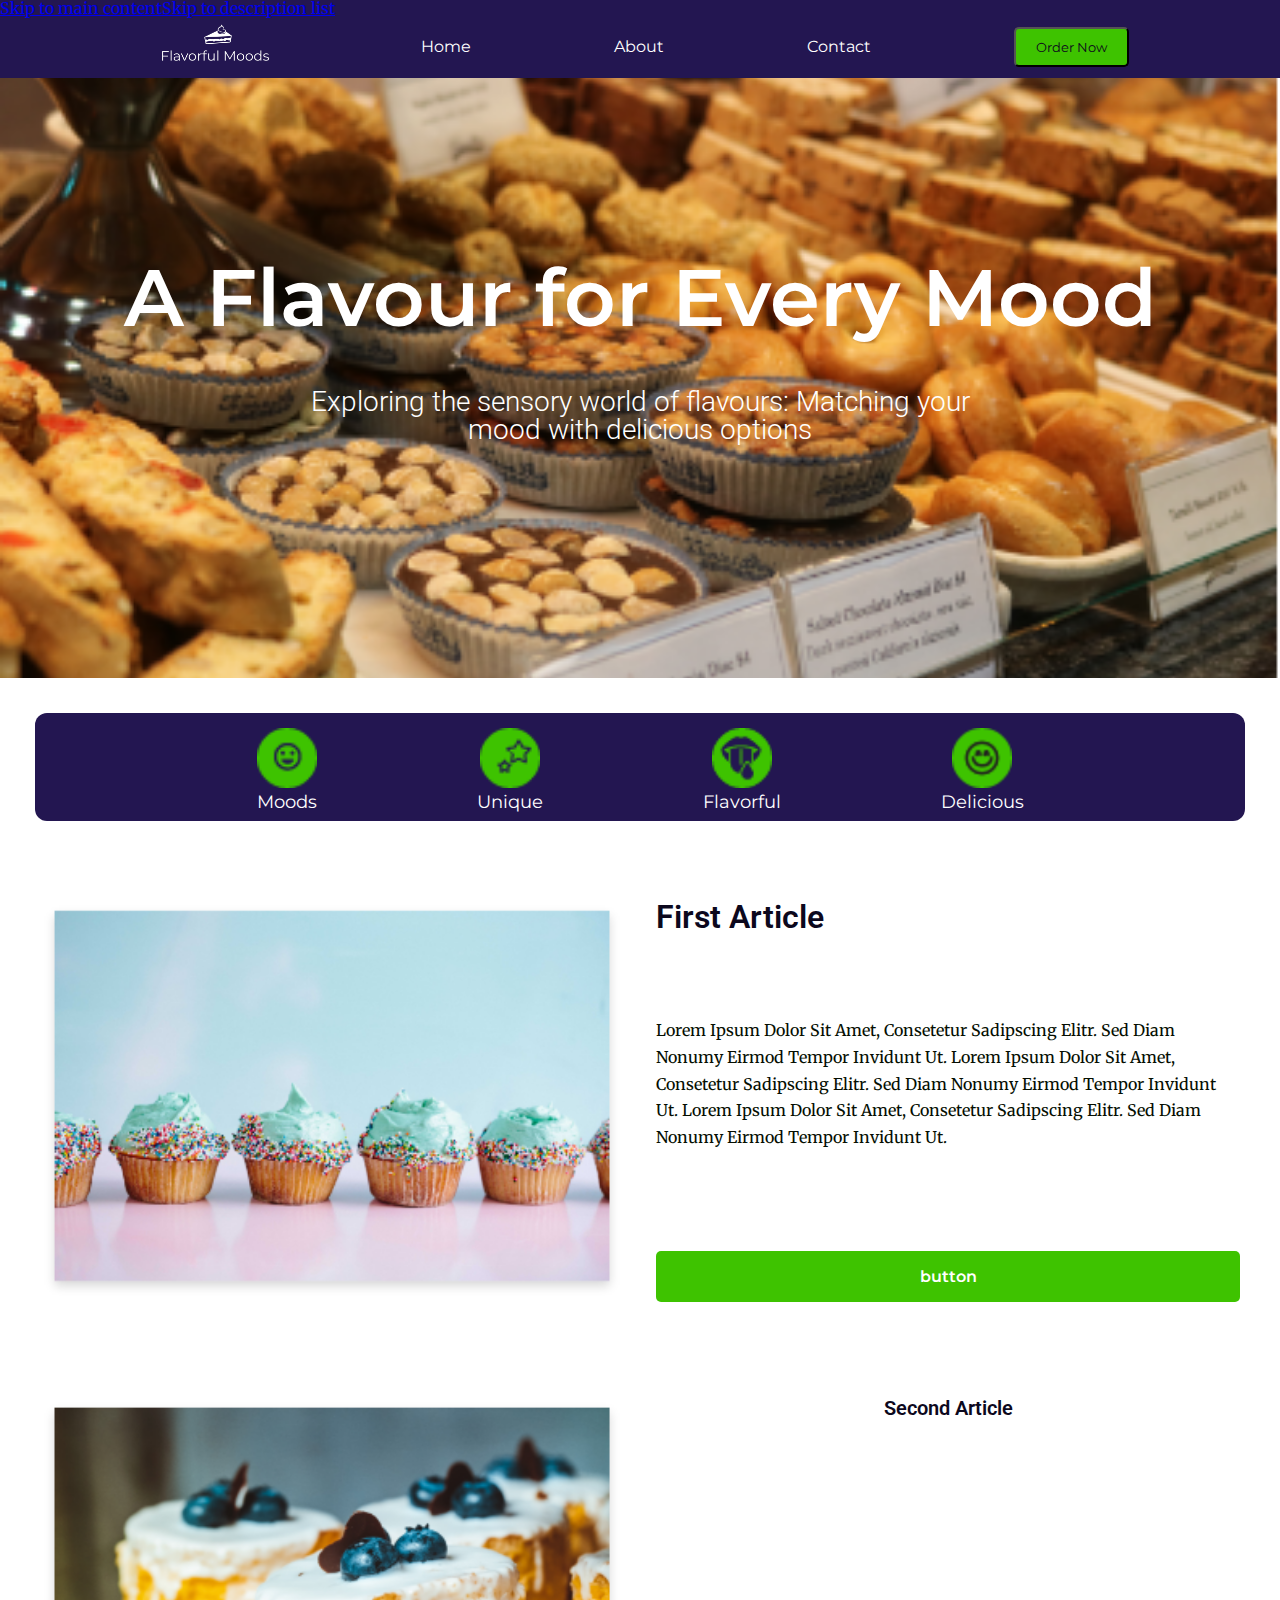
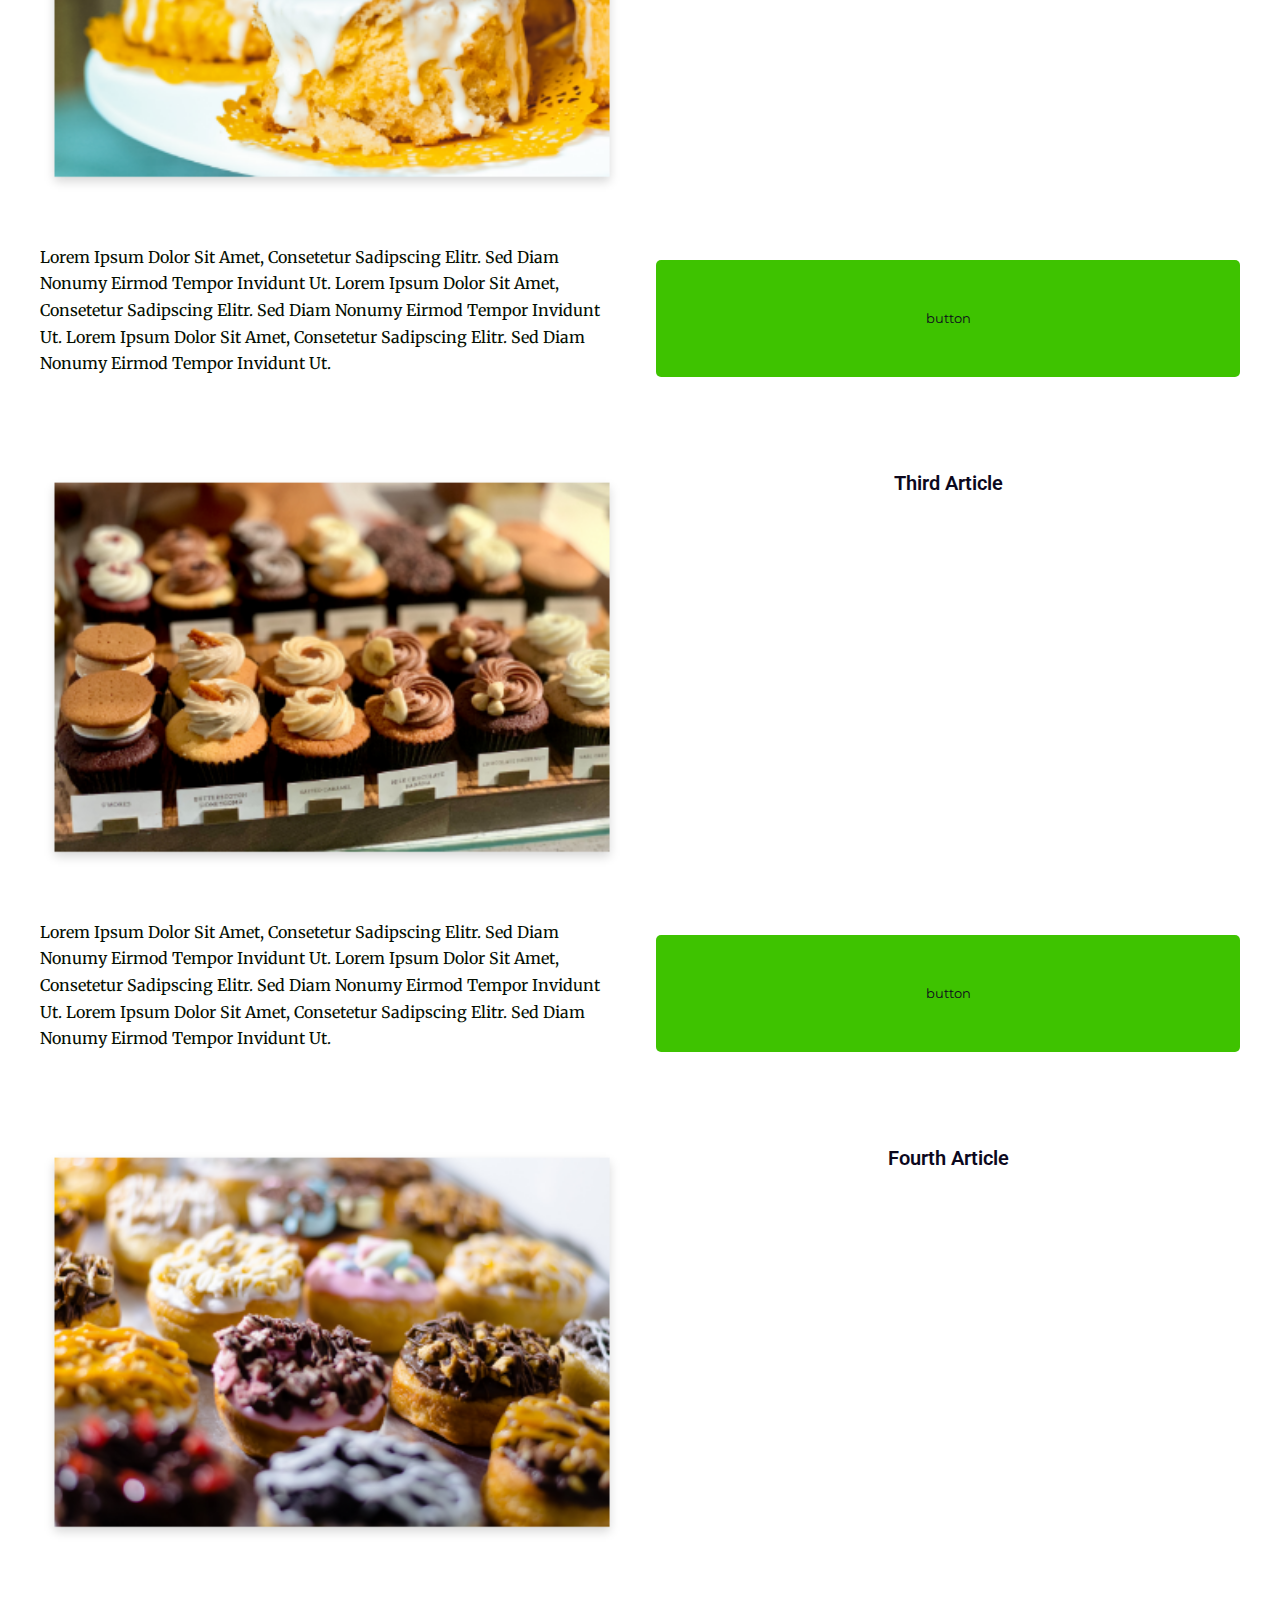
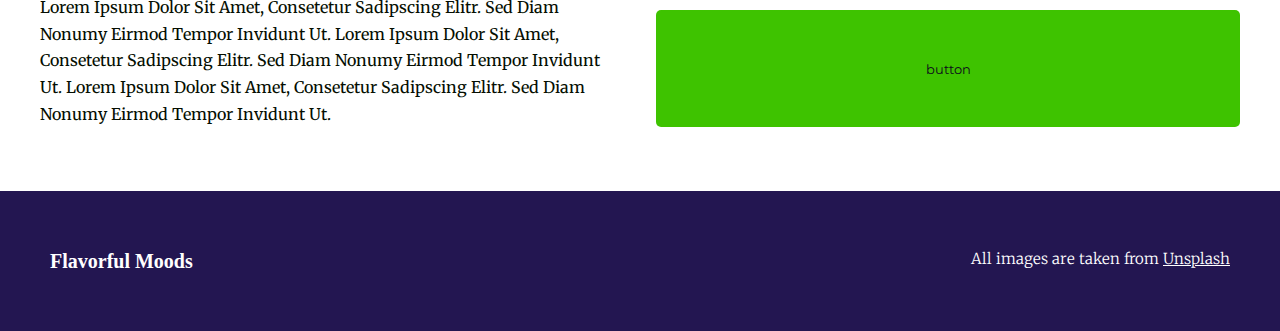
==== commit c940a870: "made some small changes css responsiveness" ====
--- a/index.html
+++ b/index.html
@@ -4,10 +4,10 @@
     <meta charset="UTF-8">
     <meta name="viewport" content="width=device-width, initial-scale=1.0">
     <link rel="stylesheet" href="css/reset.css">
-    <link rel="stylesheet" href="css/main.css">
     <link rel="preconnect" href="https://fonts.gstatic.com" crossorigin>
 <link href="https://fonts.googleapis.com/css2?family=Merriweather:ital,wght@0,300;0,700;0,900;1,400&family=Montserrat:ital,wght@0,100;0,200;0,400;0,500;0,700;0,800;1,600&family=Roboto:ital,wght@0,100;0,300;0,500;0,700;0,900;1,400&display=swap" rel="stylesheet">
-    <title>Flavorful Moods</title>
+<link rel="stylesheet" href="css/main.css">
+<title>Flavorful Moods</title>
 </head>
 <body>
     <!-- Start navigation -->
@@ -71,8 +71,40 @@
 
         <main id="maincontent" >
             <article class="products">
-                <h2>First Article</h2>
                 <img src="images/cupcakes.png" alt="multiple cupcakes">
+                <div class="textandbutton">
+                    <h2>First Article</h2>
+                    <p>Lorem Ipsum Dolor Sit Amet, Consetetur Sadipscing Elitr.
+    
+                        Sed Diam Nonumy Eirmod Tempor Invidunt Ut.
+                        Lorem Ipsum Dolor Sit Amet, Consetetur Sadipscing Elitr.
+    
+                        Sed Diam Nonumy Eirmod Tempor Invidunt Ut.
+                        Lorem Ipsum Dolor Sit Amet, Consetetur Sadipscing Elitr.
+    
+                        Sed Diam Nonumy Eirmod Tempor Invidunt Ut.
+                    </p>
+                    <button>button</button>
+                </div>
+            </article>  
+            <article class="products left-area">
+                <img src="images/blueberries.png" alt="multiple cupcakes">
+                <h2>Second Article</h2>
+                <p>Lorem Ipsum Dolor Sit Amet, Consetetur Sadipscing Elitr.
+
+                    Sed Diam Nonumy Eirmod Tempor Invidunt Ut.
+                    Lorem Ipsum Dolor Sit Amet, Consetetur Sadipscing Elitr.
+
+                    Sed Diam Nonumy Eirmod Tempor Invidunt Ut.
+                    Lorem Ipsum Dolor Sit Amet, Consetetur Sadipscing Elitr.
+
+                    Sed Diam Nonumy Eirmod Tempor Invidunt Ut.
+                   </p>
+                <button>button</button>
+            </article>  
+            <article class="products">
+                <img src="images/cream-muffin.png" alt="multiple cupcakes">
+                <h2>Third Article</h2>
                 <p>Lorem Ipsum Dolor Sit Amet, Consetetur Sadipscing Elitr.
 
                     Sed Diam Nonumy Eirmod Tempor Invidunt Ut.
@@ -86,38 +118,8 @@
                 <button>button</button>
             </article>  
             <article class="products left-area">
-                <h2>Second Article</h2>
-                <img src="images/blueberries.png" alt="multiple cupcakes">
-                <p>Lorem Ipsum Dolor Sit Amet, Consetetur Sadipscing Elitr.
-
-                    Sed Diam Nonumy Eirmod Tempor Invidunt Ut.
-                    Lorem Ipsum Dolor Sit Amet, Consetetur Sadipscing Elitr.
-
-                    Sed Diam Nonumy Eirmod Tempor Invidunt Ut.
-                    Lorem Ipsum Dolor Sit Amet, Consetetur Sadipscing Elitr.
-
-                    Sed Diam Nonumy Eirmod Tempor Invidunt Ut.
-                   </p>
-                <button>button</button>
-            </article>  
-            <article class="products">
-                <h2>Third Article</h2>
-                <img src="images/cream-muffin.png" alt="multiple cupcakes">
-                <p>Lorem Ipsum Dolor Sit Amet, Consetetur Sadipscing Elitr.
-
-                    Sed Diam Nonumy Eirmod Tempor Invidunt Ut.
-                    Lorem Ipsum Dolor Sit Amet, Consetetur Sadipscing Elitr.
-
-                    Sed Diam Nonumy Eirmod Tempor Invidunt Ut.
-                    Lorem Ipsum Dolor Sit Amet, Consetetur Sadipscing Elitr.
-
-                    Sed Diam Nonumy Eirmod Tempor Invidunt Ut.
-                   </p>
-                <button>button</button>
-            </article>  
-            <article class="products left-area">
+                <img src="images/cookies.png" alt="multiple cupcakes">
                 <h2>Fourth Article</h2>
-                <img src="images/cookies.png" alt="multiple cupcakes">
                 <p>Lorem Ipsum Dolor Sit Amet, Consetetur Sadipscing Elitr.
 
                     Sed Diam Nonumy Eirmod Tempor Invidunt Ut.
--- a/css/main.css
+++ b/css/main.css
@@ -157,28 +157,33 @@
 /* <------- MAIN PRODUCTS SECTION -------> */
 
 .products {
-    display: flex;
-    flex-direction: column;
-    justify-content: center;
-    max-width: 1200px;
-    margin: 0 auto;
+    margin: 1rem;
     /* background-color: rgba(0, 0, 0, 0.5); */
-    padding: 40px 10px 10px 10px;
+}
+
+.products h2,
+.products p,
+.products img,
+.products button {
+    margin-bottom: 1rem;
+}
+
+.products img {
+    width: 100%;
 }
 
 .products h2 {
   text-align: center;
   font-size: 20px;
   font-weight: 600;
-  padding: 10px 0px 10px 0px;
   color: #0C081D;
 }
+
 
 .products p {
     text-align:left;
     font-size: 12px;
     font-weight: 400;
-    padding: 10px 0px 10px 0px;
     color: #050E01;
   }
 
@@ -188,7 +193,9 @@
     border: none;
     border-radius: 5px;
     padding: 10px 20px;
-    margin: 10px 140px 0px 140px;
+    margin-top: 1rem;
+    margin-bottom: 1rem;
+    width: 100%;
 }
 
 /* <------- FORM SECTION -------> */
@@ -359,42 +366,53 @@
 /* <------- MAIN PRODUCTS SECTION -------> */
 
 .products {
-    margin: 0px 200px;
+    margin: 0 auto;
+    max-width: 1200px;
+    margin-top: 5rem;
+    margin-bottom: 3rem;
     display: grid;
-    justify-content: stretch;
-    grid-template-areas:
-    "img img title"
-    "img img par"
-    "img img button"
-}
-
-.products img {
-    width: 500px;
-    display: block;
-    margin: 0 auto;
-    grid-area: img;
-}
-
-.products h2 {
+    gap: 2rem;
+    grid-template-columns: 1fr 1fr;
+}
+
+.textandbutton h2 {
+    font-size: 2rem;
+    text-align: left;
+}
+
+
+.products p {
+    font-size: 1rem;
+    line-height: 20pt;
+}
+
+.textandbutton {
+    display: flex;
+    flex-direction: column;
+    justify-content: space-between;
+}
+
+.textandbutton button {
+    padding: 1rem;
+    font-size: 1rem;
+    font-weight: 600;
+    color: white;
+}
+
+/* .products h2 {
+    grid-row:  1;
+    grid-column:  3;
     font-size: 38px;
     text-align: left;
-    grid-area: title;
-}
-
-.products p {
-    grid-area: par;
-    font-size: 14px;
-    line-height: 20pt;
-}
+}
+
+
 
 .products button {
-    position:relative; 
-    left:340px;
-    width: 120px;
-    height: 50px;
-    grid-area: button;
-}
-
+    grid-row:  3;
+    grid-column:  3;
+} */
+/* 
 .left-area {
     margin: 0px 200px;
     display: grid;
@@ -403,8 +421,8 @@
     "title  img img"
     "par    img img"
     "button img img "
-}
-
+} */
+/* 
 .left-area img {
     width: 500px;
     display: block;
@@ -430,7 +448,7 @@
     width: 120px;
     height: 50px;
     grid-area: button;
-}
+} */
 
 /* <------- CONTACT INFORMATION SECTION -------> */
 
@@ -452,7 +470,6 @@
 
  footer div {
      margin-top: 30px;
-     padding: 50px 50px;
- }
-
-   }+        padding: 50px 50px;
+ }
+}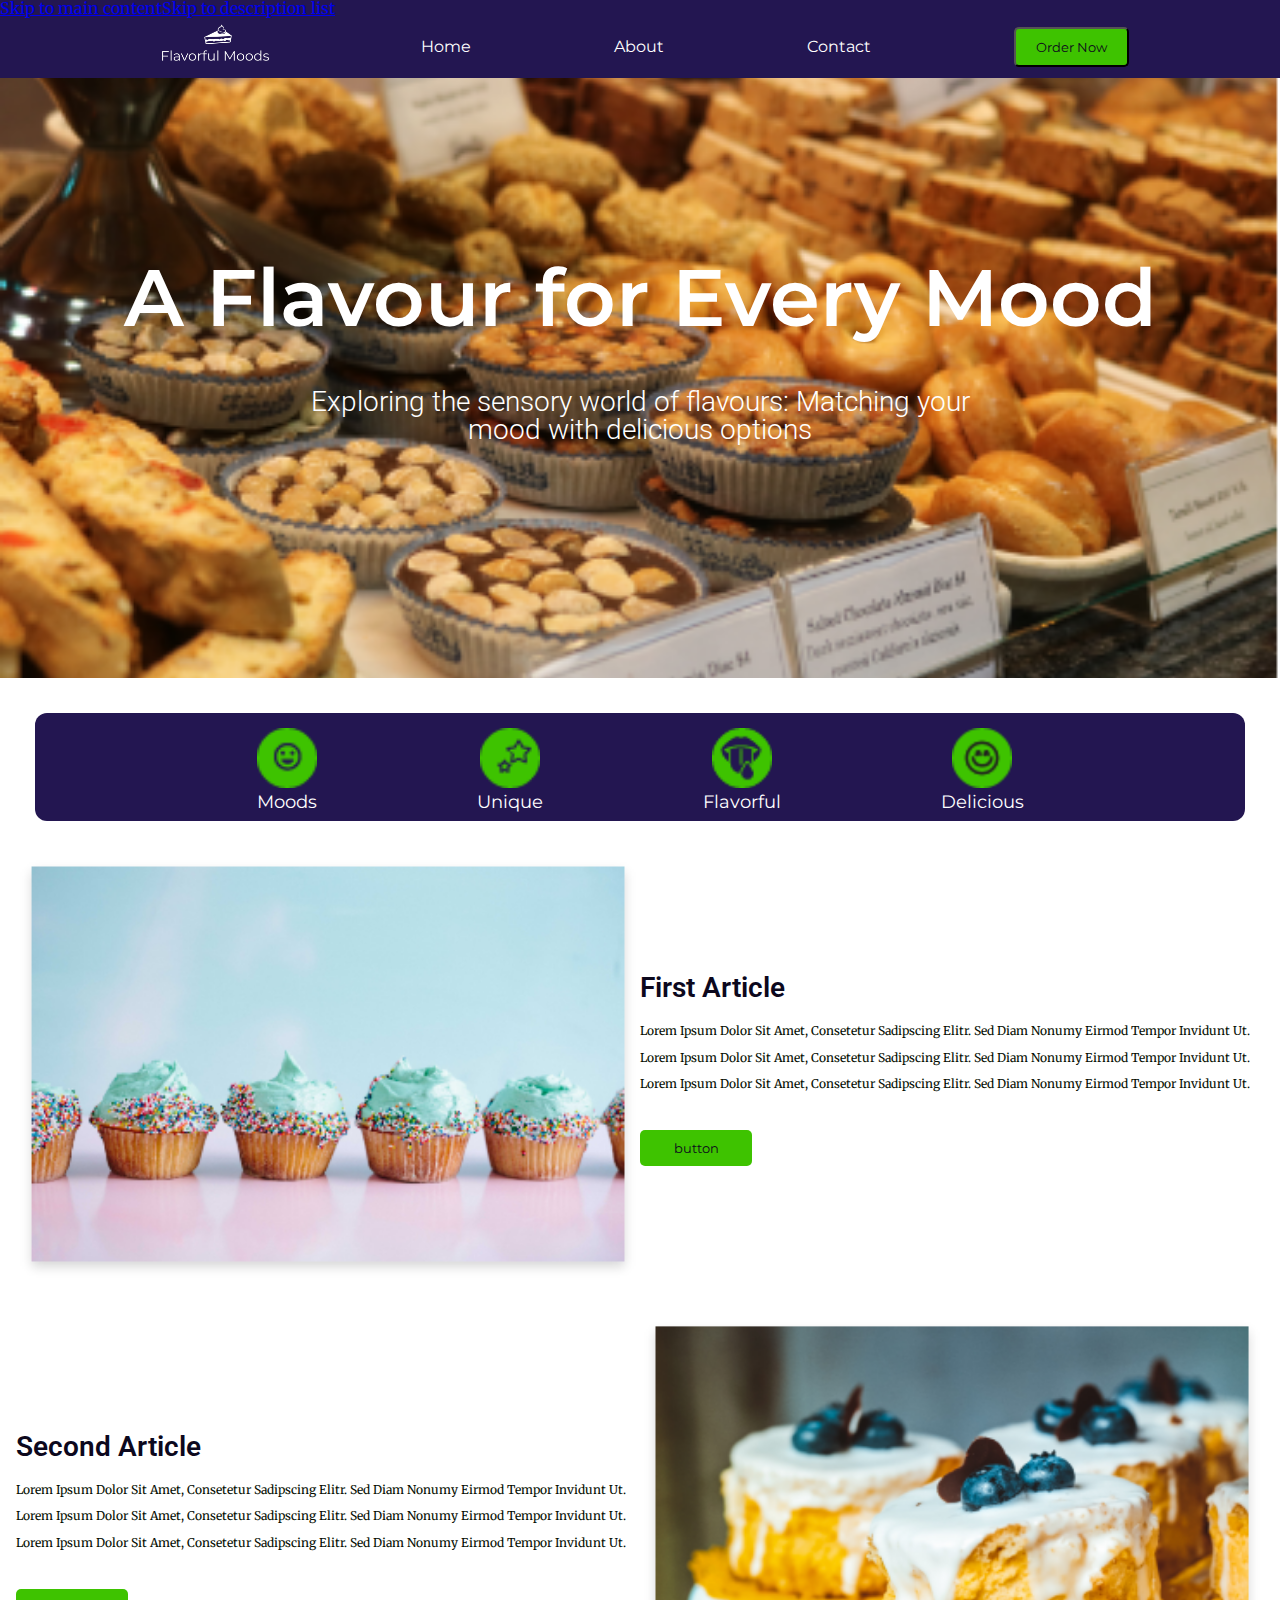
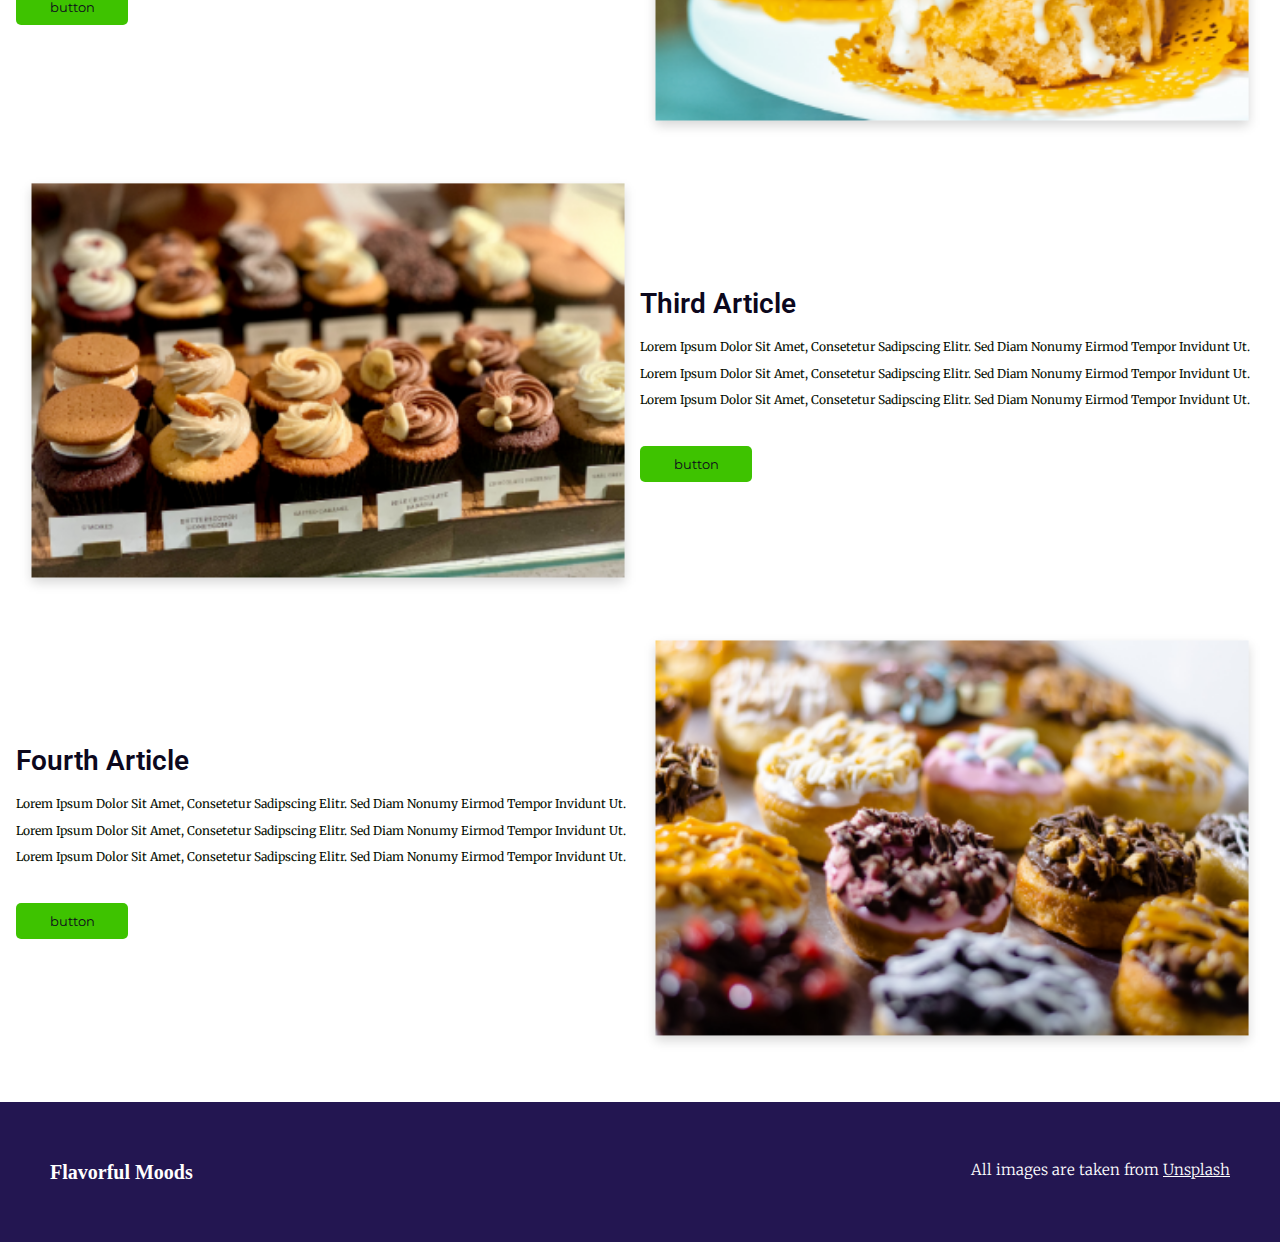
==== commit 26e533cc: "fixing css" ====
--- a/index.html
+++ b/index.html
@@ -87,8 +87,9 @@
                     <button>button</button>
                 </div>
             </article>  
-            <article class="products left-area">
+            <article class="products">
                 <img src="images/blueberries.png" alt="multiple cupcakes">
+                <div class="textandbutton">
                 <h2>Second Article</h2>
                 <p>Lorem Ipsum Dolor Sit Amet, Consetetur Sadipscing Elitr.
 
@@ -101,9 +102,11 @@
                     Sed Diam Nonumy Eirmod Tempor Invidunt Ut.
                    </p>
                 <button>button</button>
+            </div>
             </article>  
             <article class="products">
                 <img src="images/cream-muffin.png" alt="multiple cupcakes">
+                <div class="textandbutton">
                 <h2>Third Article</h2>
                 <p>Lorem Ipsum Dolor Sit Amet, Consetetur Sadipscing Elitr.
 
@@ -116,9 +119,11 @@
                     Sed Diam Nonumy Eirmod Tempor Invidunt Ut.
                    </p>
                 <button>button</button>
+            </div>
             </article>  
-            <article class="products left-area">
+            <article class="products">
                 <img src="images/cookies.png" alt="multiple cupcakes">
+                <div class="textandbutton">
                 <h2>Fourth Article</h2>
                 <p>Lorem Ipsum Dolor Sit Amet, Consetetur Sadipscing Elitr.
 
@@ -131,6 +136,7 @@
                     Sed Diam Nonumy Eirmod Tempor Invidunt Ut.
                    </p>
                 <button>button</button>
+            </div>
             </article>  
         </main>
 
--- a/css/main.css
+++ b/css/main.css
@@ -184,6 +184,7 @@
     text-align:left;
     font-size: 12px;
     font-weight: 400;
+    line-height: 20pt;
     color: #050E01;
   }
 
@@ -366,89 +367,39 @@
 /* <------- MAIN PRODUCTS SECTION -------> */
 
 .products {
-    margin: 0 auto;
-    max-width: 1200px;
-    margin-top: 5rem;
-    margin-bottom: 3rem;
-    display: grid;
-    gap: 2rem;
-    grid-template-columns: 1fr 1fr;
-}
-
-.textandbutton h2 {
-    font-size: 2rem;
-    text-align: left;
-}
-
-
-.products p {
-    font-size: 1rem;
-    line-height: 20pt;
-}
-
-.textandbutton {
+    display: flex;
+  }
+
+  .products:nth-child(2) {
+    flex-direction: row-reverse;
+  }
+
+  .products:nth-child(4) {
+    flex-direction: row-reverse;
+  }
+  /* Helps decrease the img size */
+  .products img {
+    flex-basis: 50%;
+    width: 100%;
+  }
+ /* Helps decrease the text size */
+  .products .textandbutton {
+    flex-basis: 50%;
     display: flex;
     flex-direction: column;
-    justify-content: space-between;
-}
-
-.textandbutton button {
-    padding: 1rem;
-    font-size: 1rem;
-    font-weight: 600;
-    color: white;
-}
-
-/* .products h2 {
-    grid-row:  1;
-    grid-column:  3;
-    font-size: 38px;
+    justify-content: center;
+    padding: 80px 0px;
+  }
+
+  .textandbutton h2{
     text-align: left;
-}
-
-
-
-.products button {
-    grid-row:  3;
-    grid-column:  3;
-} */
-/* 
-.left-area {
-    margin: 0px 200px;
-    display: grid;
-    justify-content: stretch;
-    grid-template-areas:
-    "title  img img"
-    "par    img img"
-    "button img img "
-} */
-/* 
-.left-area img {
-    width: 500px;
-    display: block;
-    margin: 0 auto;
-    grid-area: img;
-}
-
-.left-area h2 {
-    font-size: 38px;
-    text-align: left;
-    grid-area: title;
-}
-
-.left-area p {
-    grid-area: par;
-    font-size: 14px;
-    line-height: 20pt;
-}
-
-.left-area button {
-    position:relative; 
-    left:-140px;
-    width: 120px;
-    height: 50px;
-    grid-area: button;
-} */
+    font-size: 28px;
+  }
+
+  .textandbutton button {
+    position: relative;
+    width: 18%;
+  }
 
 /* <------- CONTACT INFORMATION SECTION -------> */
 
